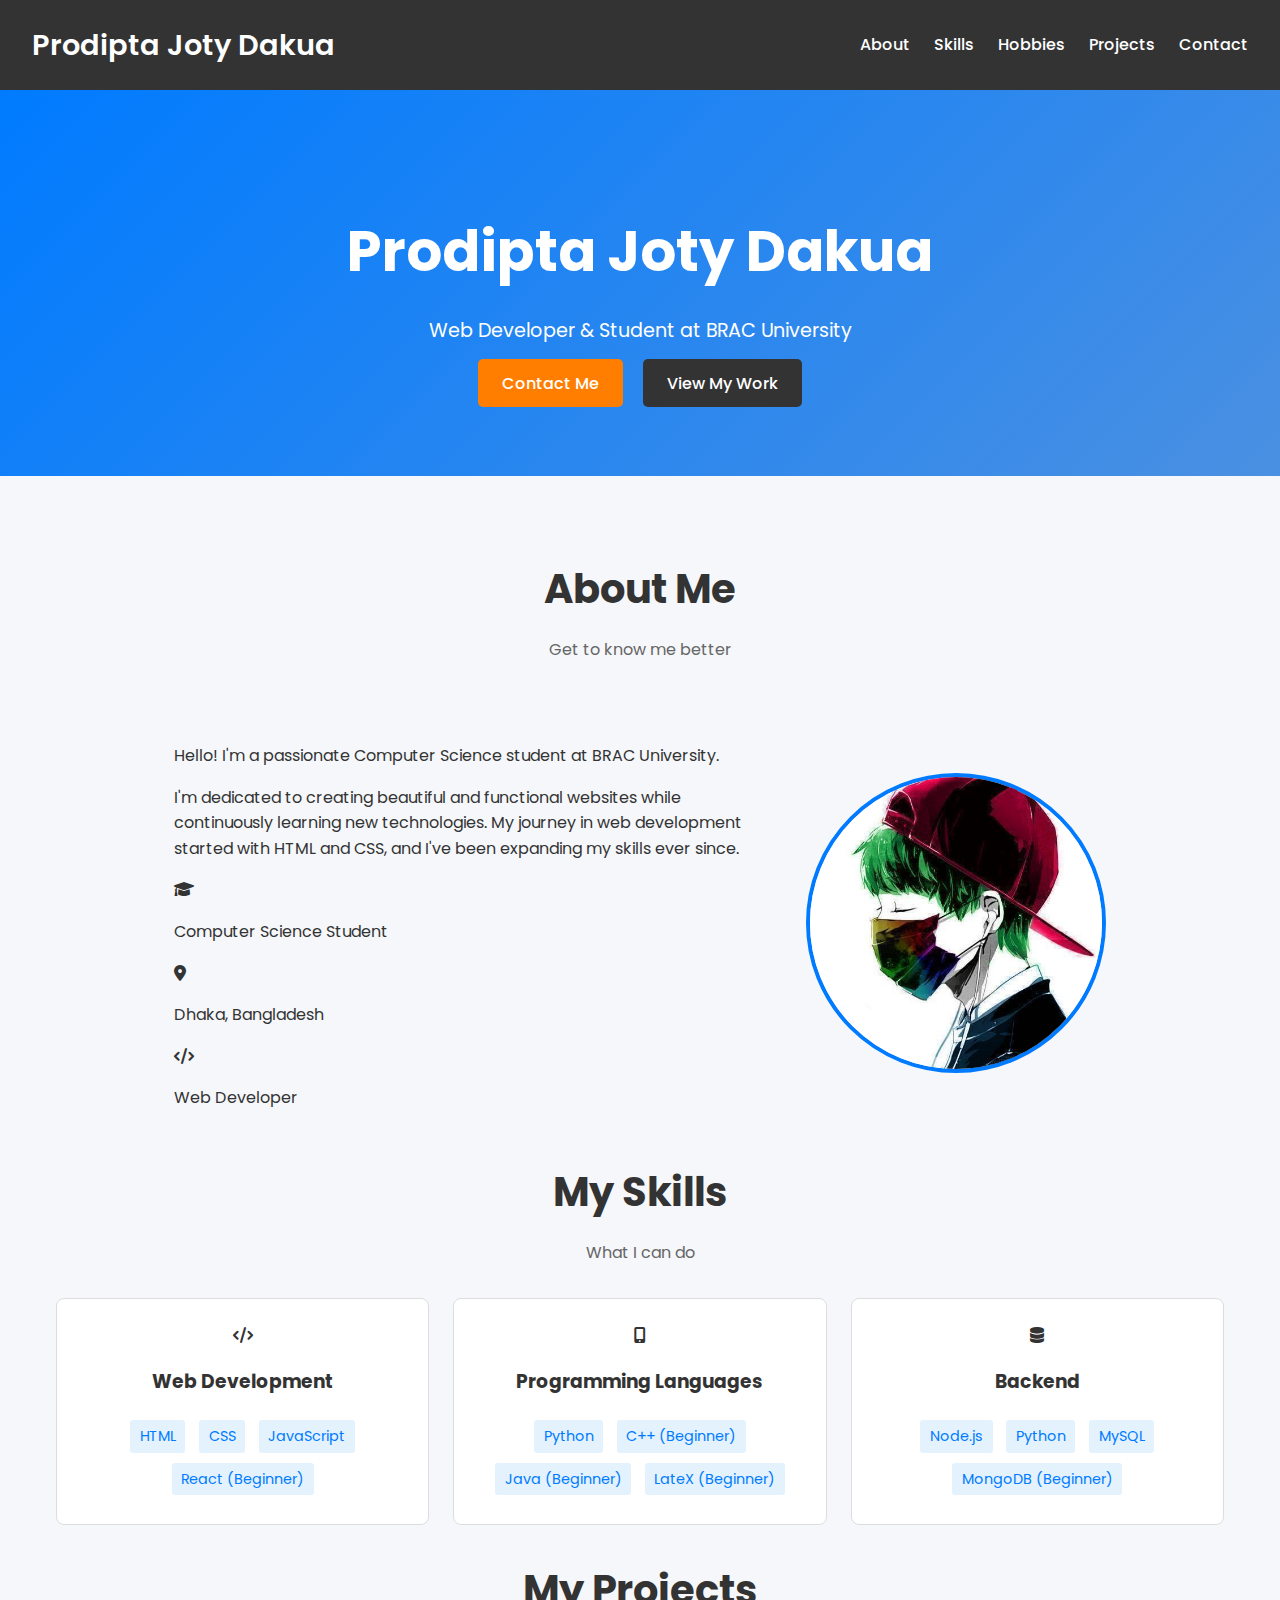
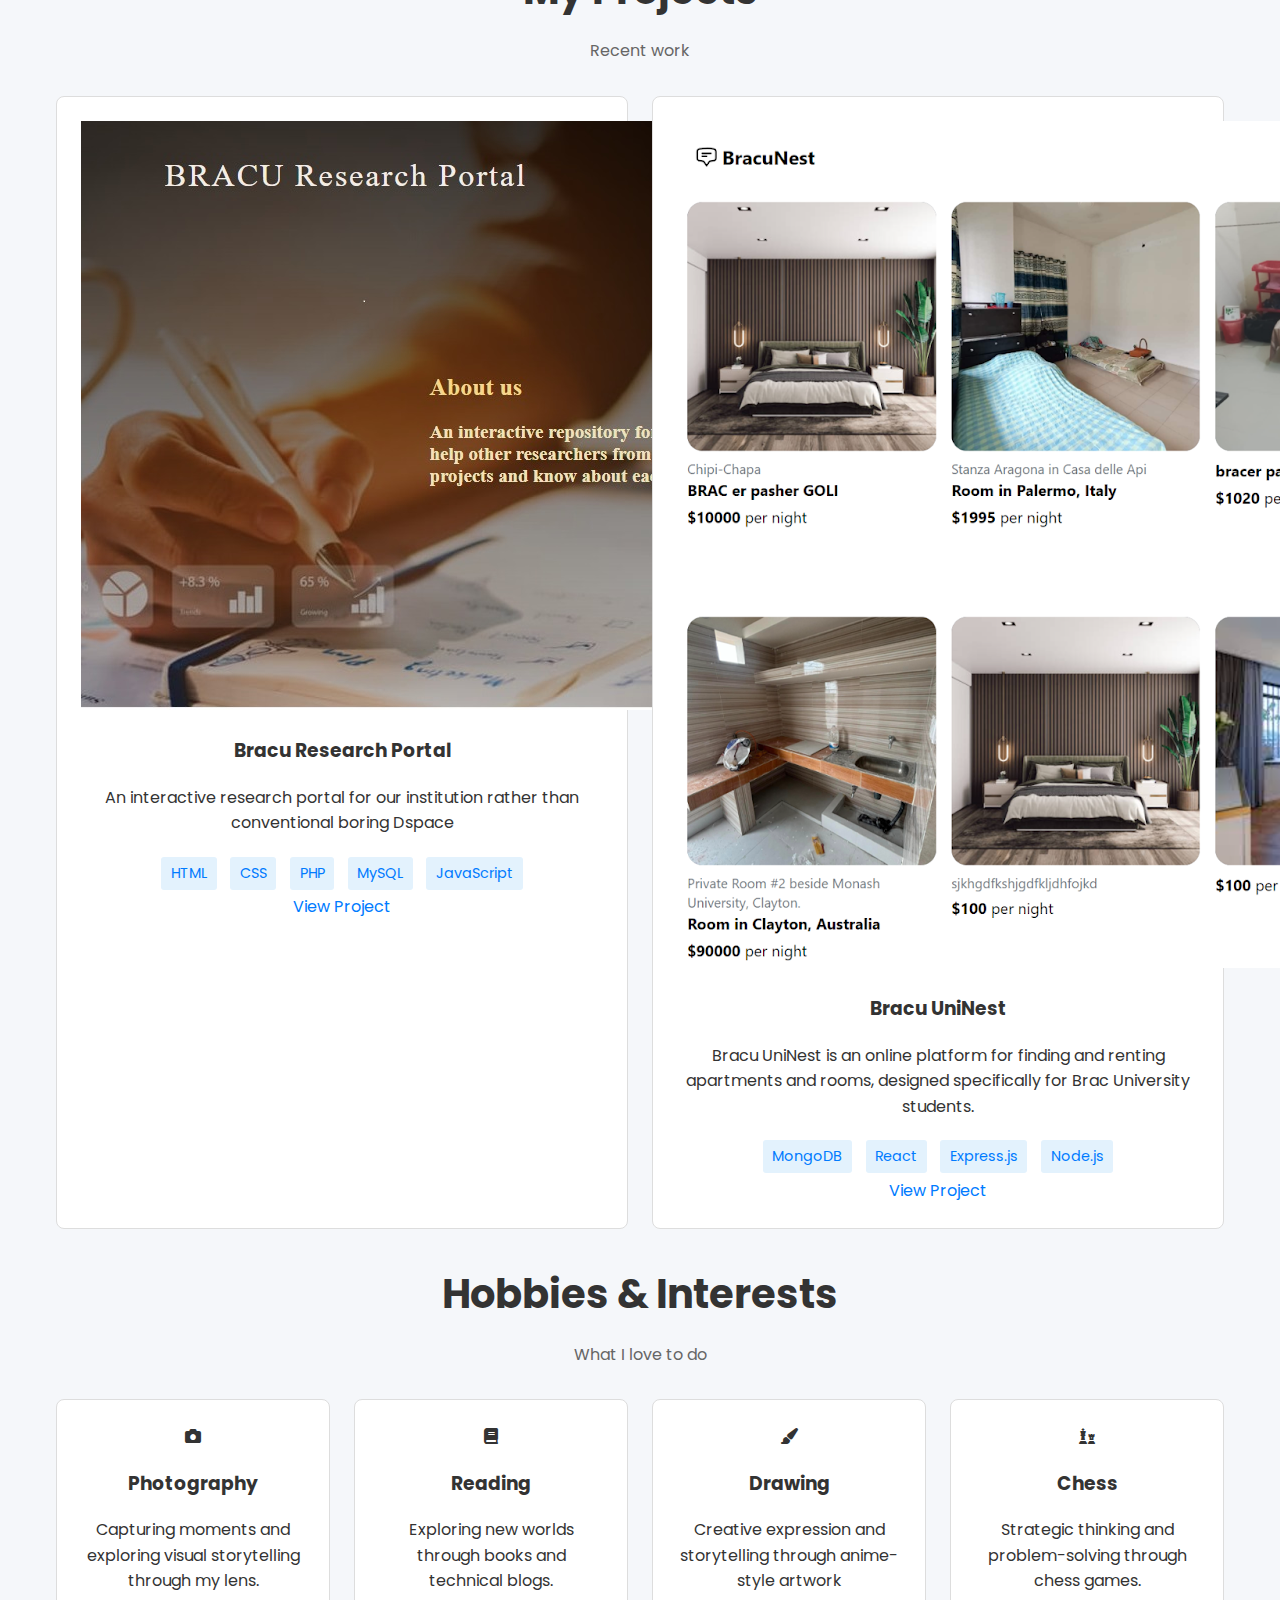
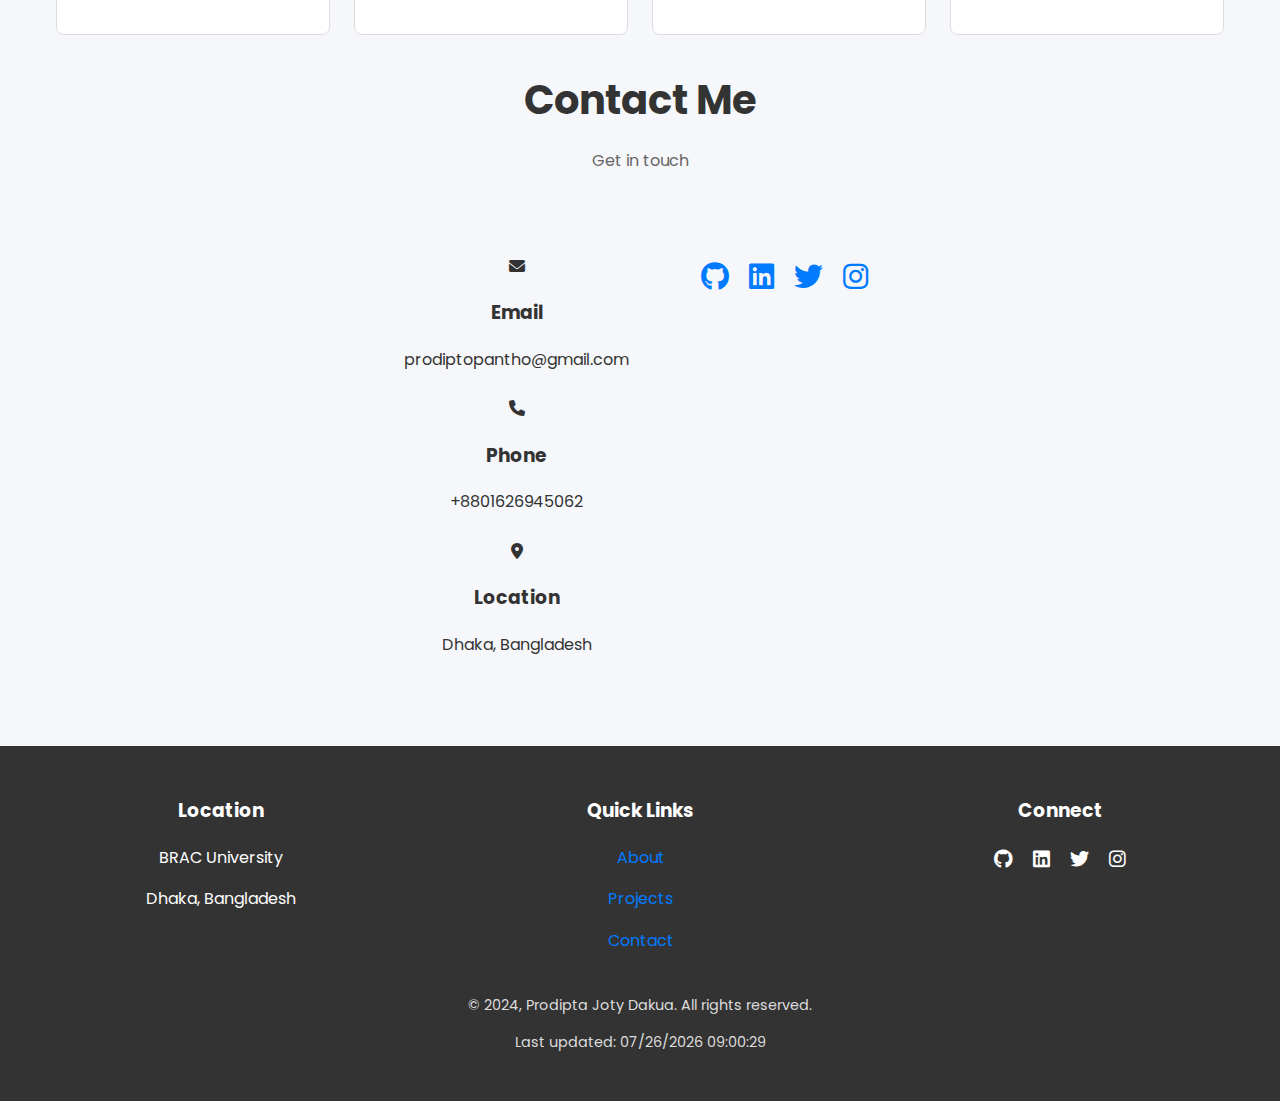
==== index.html @ 1007e926 "nice" ====
<!DOCTYPE html>
<html lang="en">
<head>
    <meta charset="UTF-8">
    <meta name="viewport" content="width=device-width, initial-scale=1.0">
    <title>Prodipta Joty Dakua - Personal Webpage</title>
    <link rel="stylesheet" href="styles.css">
    <link href="https://fonts.googleapis.com/css2?family=Poppins:wght@300;400;500;600;700&display=swap" rel="stylesheet">
    <!-- Add Font Awesome for icons -->
    <link rel="stylesheet" href="https://cdnjs.cloudflare.com/ajax/libs/font-awesome/6.0.0/css/all.min.css">
</head>
<body>
    <nav class="navbar">
        <div class="nav-container">
            <a href="#" class="nav-logo">Prodipta Joty Dakua</a>
            <ul class="nav-links">
                <li><a href="#about">About</a></li>
                <li><a href="#skills">Skills</a></li>
                <li><a href="#hobbies">Hobbies</a></li>
                <li><a href="#projects">Projects</a></li>
                <li><a href="#contact">Contact</a></li>
            </ul>
        </div>
    </nav>

    <header>
        <div class="header-content">
            <h1 class="header-title">Prodipta Joty Dakua</h1>
            <p class="header-subtitle">Web Developer & Student at BRAC University</p>
            <div class="header-buttons">
                <a href="#contact" class="btn btn-primary">Contact Me</a>
                <a href="#projects" class="btn btn-secondary">View My Work</a>
            </div>
        </div>
    </header>

    <div class="container">
        <section id="about" class="about-section">
            <div class="section-header">
                <h2>About Me</h2>
                <p class="section-subtitle">Get to know me better</p>
            </div>
            <div class="about-content">
                <div class="about-text">
                    <p class="highlight-text">Hello! I'm a passionate Computer Science student at BRAC University.</p>
                    <p>I'm dedicated to creating beautiful and functional websites while continuously learning new technologies. My journey in web development started with HTML and CSS, and I've been expanding my skills ever since.</p>
                    <div class="about-details">
                        <div class="detail-item">
                            <i class="fas fa-graduation-cap"></i>
                            <p>Computer Science Student</p>
                        </div>
                        <div class="detail-item">
                            <i class="fas fa-map-marker-alt"></i>
                            <p>Dhaka, Bangladesh</p>
                        </div>
                        <div class="detail-item">
                            <i class="fas fa-code"></i>
                            <p>Web Developer</p>
                        </div>
                    </div>
                </div>
                <div class="about-image">
                    <img src="images/71560.jpg" alt="Profile Picture" class="profile-pic">
                </div>
            </div>
        </section>

        <section id="skills" class="skills-section">
            <div class="section-header">
                <h2>My Skills</h2>
                <p class="section-subtitle">What I can do</p>
            </div>
            <div class="skills-grid">
                <div class="skill-card">
                    <i class="fas fa-code"></i>
                    <h3>Web Development</h3>
                    <div class="skill-tags">
                        <span>HTML</span>
                        <span>CSS</span>
                        <span>JavaScript</span>
                        <span>React (Beginner)</span>
                    </div>
                </div>
                <div class="skill-card">
                    <i class="fas fa-mobile-alt"></i>
                    <h3>Programming Languages</h3>
                    <div class="skill-tags">
                        <span>Python</span>
                        <span>C++ (Beginner)</span>
                        <span>Java (Beginner)</span>
                        <span>LateX (Beginner)</span>
                    </div>
                </div>
                <div class="skill-card">
                    <i class="fas fa-database"></i>
                    <h3>Backend</h3>
                    <div class="skill-tags">
                        <span>Node.js</span>
                        <span>Python</span>
                        <span>MySQL</span>
                        <span>MongoDB (Beginner)</span>
                    </div>
                </div>
            </div>
        </section>

        <section id="projects" class="projects-section">
            <div class="section-header">
                <h2>My Projects</h2>
                <p class="section-subtitle">Recent work</p>
            </div>
            <div class="projects-grid">
                <div class="project-card">
                    <img src="images/Screenshot(10).jpg" alt="Project 1">
                    <div class="project-info">
                        <h3>Bracu Research Portal</h3>
                        <p>An interactive research portal for our institution rather than conventional boring Dspace</p>
                        <div class="project-tags">
                            <span>HTML</span>
                            <span>CSS</span>
                            <span>PHP</span>
                            <span>MySQL</span>
                            <span>JavaScript</span>
                        </div>
                        <a href="https://github.com/ProdiptoPantho/Bracu-Research-Portal" class="btn btn-small">View Project</a>
                    </div>
                </div>
                <div class="project-card">
                    <img src="images/unnamed.png" alt="Project 2">
                    <div class="project-info">
                        <h3>Bracu UniNest</h3>
                        <p>Bracu UniNest is an online platform for finding and renting apartments and rooms, designed specifically for Brac University students.</p>
                        <div class="project-tags">
                            <span>MongoDB</span>
                            <span>React</span>
                            <span>Express.js</span>
                            <span>Node.js</span>
                        </div>
                        <a href="https://github.com/ProdiptoPantho/BracU_UniNesT" class="btn btn-small">View Project</a>
                    </div>
                </div>
            </div>
        </section>

        <section id="hobbies" class="hobbies-section">
            <div class="section-header">
                <h2>Hobbies & Interests</h2>
                <p class="section-subtitle">What I love to do</p>
            </div>
            <div class="hobbies-grid">
                <div class="hobby-card">
                    <i class="fas fa-camera"></i>
                    <h3>Photography</h3>
                    <p>Capturing moments and exploring visual storytelling through my lens.</p>
                </div>
                <div class="hobby-card">
                    <i class="fas fa-book"></i>
                    <h3>Reading</h3>
                    <p>Exploring new worlds through books and technical blogs.</p>
                </div>
                <div class="hobby-card">
                    <i class="fas fa-paint-brush"></i>
                    <h3>Drawing</h3>
                    <p>Creative expression and storytelling through anime-style artwork</p>
                </div>
                <div class="hobby-card">
                    <i class="fas fa-chess"></i>
                    <h3>Chess</h3>
                    <p>Strategic thinking and problem-solving through chess games.</p>
                </div>
            </div>
        </section>

        <section id="contact" class="contact-section">
            <div class="section-header">
                <h2>Contact Me</h2>
                <p class="section-subtitle">Get in touch</p>
            </div>
            <div class="contact-content">
                <div class="contact-info">
                    <div class="contact-item">
                        <i class="fas fa-envelope"></i>
                        <h3>Email</h3>
                        <p>prodiptopantho@gmail.com</p>
                    </div>
                    <div class="contact-item">
                        <i class="fas fa-phone"></i>
                        <h3>Phone</h3>
                        <p>+8801626945062</p>
                    </div>
                    <div class="contact-item">
                        <i class="fas fa-map-marker-alt"></i>
                        <h3>Location</h3>
                        <p>Dhaka, Bangladesh</p>
                    </div>
                </div>
                <div class="contact-social">
                    <a href="https://github.com/ProdiptoPantho" class="social-icon"><i class="fab fa-github"></i></a>
                    <a href="https://www.linkedin.com/in/prodipto-pantho-49146221b/" class="social-icon"><i class="fab fa-linkedin"></i></a>
                    <a href="https://x.com/prodipto_pantho" class="social-icon"><i class="fab fa-twitter"></i></a>
                    <a href="https://www.instagram.com/prodiptopantho/" class="social-icon"><i class="fab fa-instagram"></i></a>
                </div>
            </div>
        </section>
    </div>

    <footer class="footer">
        <div class="footer-content">
            <div class="footer-section">
                <h3>Location</h3>
                <p>BRAC University</p>
                <p>Dhaka, Bangladesh</p>
            </div>
            <div class="footer-section">
                <h3>Quick Links</h3>
                <p><a href="#about">About</a></p>
                <p></p><a href="#projects">Projects</a></p>
                <p></p><a href="#contact">Contact</a></p>
            </div>
            <div class="footer-section">
                <h3>Connect</h3>
                <div class="footer-social">
                    <a href="https://github.com/ProdiptoPantho" class="social-icon"><i class="fab fa-github"></i></a>
                    <a href="https://www.linkedin.com/in/prodipto-pantho-49146221b/" class="social-icon"><i class="fab fa-linkedin"></i></a>
                    <a href="https://x.com/prodipto_pantho" class="social-icon"><i class="fab fa-twitter"></i></a>
                    <a href="https://www.instagram.com/prodiptopantho/" class="social-icon"><i class="fab fa-instagram"></i></a>
                </div>
            </div>
        </div>
        <div class="footer-bottom">
            <p>&copy; 2024, Prodipta Joty Dakua. All rights reserved.</p>
            <p>Last updated: <span id="last-modified"></span></p>
        </div>
    </footer>

    <script src="script.js"></script>
</body>
</html>
---- styles.css ----
/* General Styles */
*,
*::before,
*::after {
    box-sizing: border-box;
}

body {
    font-family: 'Poppins', sans-serif;
    background-color: #f5f7fa;
    color: #333;
    line-height: 1.6;
    margin: 0;
    padding: 0;
}

a {
    color: #007bff;
    text-decoration: none;
    transition: color 0.3s;
}

a:hover {
    color: #ff7e00;
}

/* Navbar */
.navbar {
    background-color: #333;
    padding: 1rem 2rem;
    display: flex;
    justify-content: space-between;
    align-items: center;
    position: sticky;
    top: 0;
    z-index: 1000;
    width: 100%;
}

.nav-container {
    display: flex;
    justify-content: space-between;
    align-items: center;
    width: 100%;
}

.nav-logo {
    font-size: 1.8rem;
    font-weight: 600;
    color: #fff;
}

.nav-links {
    list-style: none;
    display: flex;
    gap: 1.5rem;
}

.nav-links li a {
    color: #fff;
    font-weight: 500;
    transition: color 0.3s ease;
}

.nav-links li a:hover {
    color: #ff7e00;
}

/* Header */
header {
    background: linear-gradient(135deg, #007bff, #4a90e2);
    color: #fff;
    text-align: center;
    padding: 5rem 2rem;
    display: flex;
    flex-direction: column;
    align-items: center;
    justify-content: center;
}

.header-title {
    font-size: 3.5rem;
    margin-bottom: 0.5rem;
}

.header-subtitle {
    font-size: 1.2rem;
    margin-bottom: 1.5rem;
}

.header-buttons .btn {
    margin: 0.5rem;
    padding: 0.8rem 1.5rem;
    font-weight: 500;
    border-radius: 5px;
    transition: background-color 0.3s;
}

.btn-primary {
    background-color: #ff7e00;
    color: #fff;
}

.btn-secondary {
    background-color: #333;
    color: #fff;
}

.btn:hover {
    opacity: 0.9;
}

/* Section Container */
.container {
    padding: 3rem 1rem;
    max-width: 1200px;
    margin: 0 auto;
}

/* Section Headers */
.section-header h2 {
    font-size: 2.5rem;
    color: #333;
    text-align: center;
    margin-bottom: 0.5rem;
}

.section-subtitle {
    color: #666;
    text-align: center;
    margin-bottom: 2rem;
    font-size: 1rem;
}

/* About Section */
.about-section {
    display: flex;
    flex-direction: column;
    align-items: center;
    gap: 2rem;
}

.about-content {
    display: flex;
    flex-wrap: wrap;
    align-items: center;
    gap: 2rem;
    justify-content: center;
}

.about-text {
    max-width: 600px;
}

.about-image img {
    border-radius: 50%;
    width: 100%;
    max-width: 300px;
    border: 4px solid #007bff;
}

/* Skills, Projects, and Hobbies Sections */
.skills-grid, .projects-grid, .hobbies-grid {
    display: grid;
    gap: 1.5rem;
    grid-template-columns: repeat(auto-fit, minmax(200px, 1fr));
}

.skill-card, .project-card, .hobby-card {
    background-color: #fff;
    padding: 1.5rem;
    border: 1px solid #ddd;
    border-radius: 8px;
    text-align: center;
    transition: box-shadow 0.3s ease;
}

.skill-card:hover, .project-card:hover, .hobby-card:hover {
    box-shadow: 0 4px 12px rgba(0, 0, 0, 0.1);
}

.skill-tags span, .project-tags span {
    display: inline-block;
    background-color: #e3f2fd;
    color: #007bff;
    padding: 0.3rem 0.6rem;
    border-radius: 3px;
    margin: 0.3rem;
    font-size: 0.9rem;
}

/* Contact Section */
.contact-section {
    display: flex;
    flex-direction: column;
    align-items: center;
    gap: 2rem;
    text-align: center;
}

.contact-content {
    display: flex;
    flex-wrap: wrap;
    gap: 2rem;
    justify-content: center;
}

.contact-info, .contact-social {
    flex: 1 1 200px;
    padding: 1rem;
}

.contact-item {
    margin-bottom: 1.5rem;
}

.social-icon {
    font-size: 1.8rem;
    color: #007bff;
    margin: 0.5rem;
}

/* Footer */
.footer {
    background-color: #333;
    color: #fff;
    padding: 2rem 1rem;
}

.footer-content {
    display: flex;
    flex-wrap: wrap;
    justify-content: space-around;
    text-align: center;
    gap: 2rem;
}

.footer-social a {
    color: #fff;
    font-size: 1.2rem;
    margin: 0.5rem;
}

.footer-bottom {
    text-align: center;
    font-size: 0.9rem;
    color: #ddd;
    margin-top: 1.5rem;
}

/* Responsive Adjustments */
@media (max-width: 768px) {
    .header-title {
        font-size: 2.5rem;
    }

    .header-subtitle {
        font-size: 1rem;
    }

    .about-section, .skills-grid, .projects-grid, .hobbies-grid {
        gap: 1rem;
    }

    .contact-content {
        flex-direction: column;
        text-align: center;
    }
}
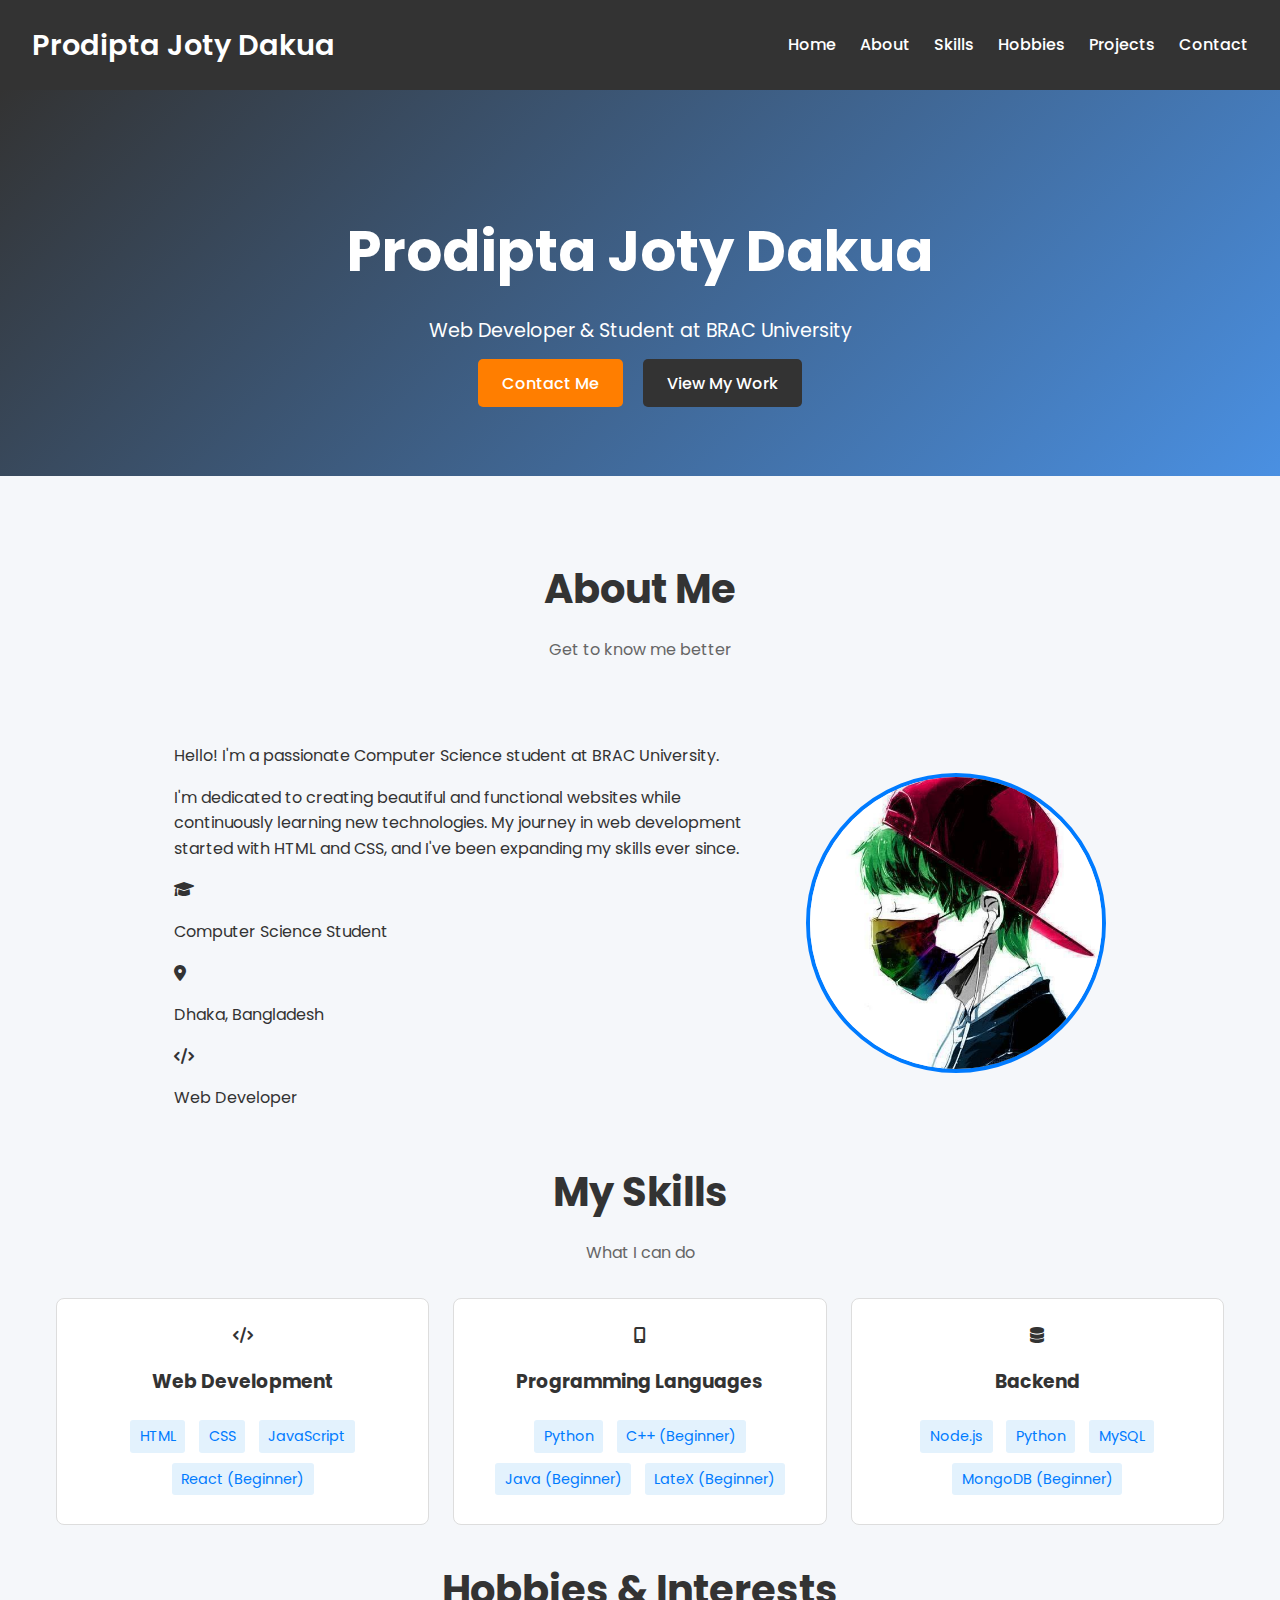
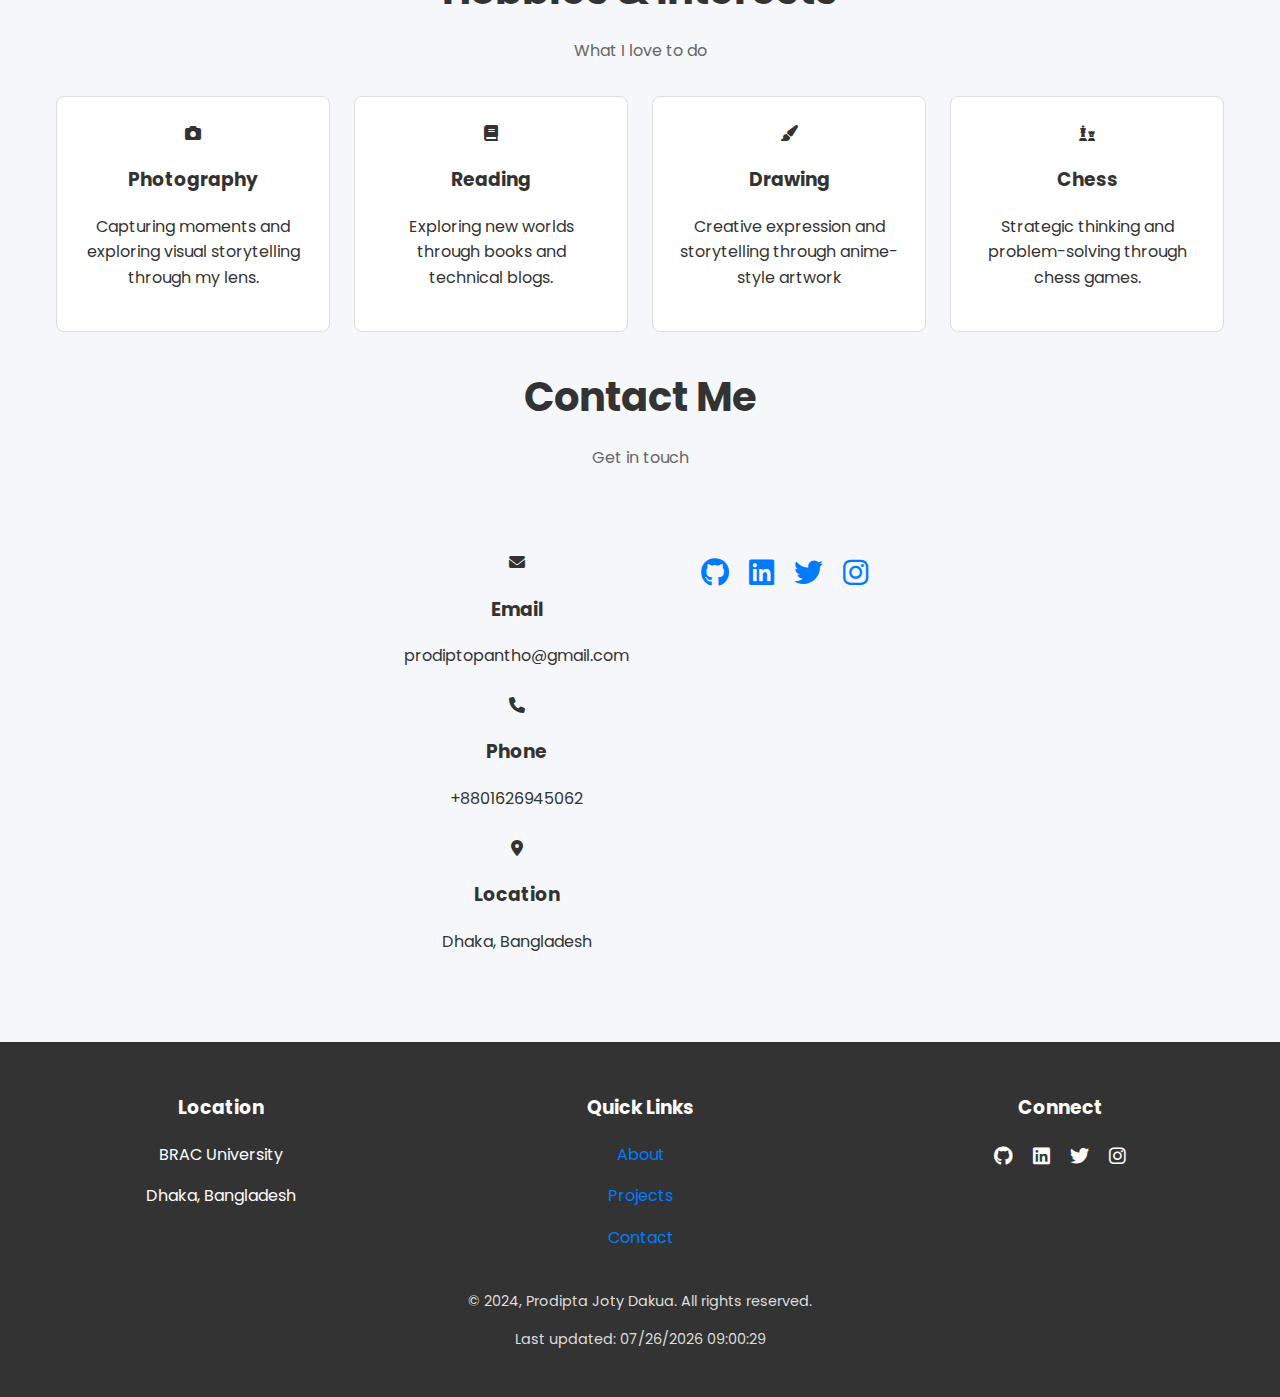
==== commit 1d8aab7e: "Added project page" ====
--- a/index.html
+++ b/index.html
@@ -5,6 +5,7 @@
     <meta name="viewport" content="width=device-width, initial-scale=1.0">
     <title>Prodipta Joty Dakua - Personal Webpage</title>
     <link rel="stylesheet" href="styles.css">
+    <script src="script.js"></script>
     <link href="https://fonts.googleapis.com/css2?family=Poppins:wght@300;400;500;600;700&display=swap" rel="stylesheet">
     <!-- Add Font Awesome for icons -->
     <link rel="stylesheet" href="https://cdnjs.cloudflare.com/ajax/libs/font-awesome/6.0.0/css/all.min.css">
@@ -14,10 +15,11 @@
         <div class="nav-container">
             <a href="#" class="nav-logo">Prodipta Joty Dakua</a>
             <ul class="nav-links">
+                <li><a href="index.html" class="btn btn-secondary" id="viewHomeBtn">Home</a></li>
                 <li><a href="#about">About</a></li>
                 <li><a href="#skills">Skills</a></li>
                 <li><a href="#hobbies">Hobbies</a></li>
-                <li><a href="#projects">Projects</a></li>
+                <li><a href="project.html" class="btn btn-secondary" id="viewProjectBtn">Projects</a></li>
                 <li><a href="#contact">Contact</a></li>
             </ul>
         </div>
@@ -29,7 +31,7 @@
             <p class="header-subtitle">Web Developer & Student at BRAC University</p>
             <div class="header-buttons">
                 <a href="#contact" class="btn btn-primary">Contact Me</a>
-                <a href="#projects" class="btn btn-secondary">View My Work</a>
+                <a href="project.html" class="btn btn-secondary" id="viewProjectBtn">View My Work</a>
             </div>
         </div>
     </header>
@@ -104,44 +106,6 @@
             </div>
         </section>
 
-        <section id="projects" class="projects-section">
-            <div class="section-header">
-                <h2>My Projects</h2>
-                <p class="section-subtitle">Recent work</p>
-            </div>
-            <div class="projects-grid">
-                <div class="project-card">
-                    <img src="images/Screenshot(10).jpg" alt="Project 1">
-                    <div class="project-info">
-                        <h3>Bracu Research Portal</h3>
-                        <p>An interactive research portal for our institution rather than conventional boring Dspace</p>
-                        <div class="project-tags">
-                            <span>HTML</span>
-                            <span>CSS</span>
-                            <span>PHP</span>
-                            <span>MySQL</span>
-                            <span>JavaScript</span>
-                        </div>
-                        <a href="https://github.com/ProdiptoPantho/Bracu-Research-Portal" class="btn btn-small">View Project</a>
-                    </div>
-                </div>
-                <div class="project-card">
-                    <img src="images/unnamed.png" alt="Project 2">
-                    <div class="project-info">
-                        <h3>Bracu UniNest</h3>
-                        <p>Bracu UniNest is an online platform for finding and renting apartments and rooms, designed specifically for Brac University students.</p>
-                        <div class="project-tags">
-                            <span>MongoDB</span>
-                            <span>React</span>
-                            <span>Express.js</span>
-                            <span>Node.js</span>
-                        </div>
-                        <a href="https://github.com/ProdiptoPantho/BracU_UniNesT" class="btn btn-small">View Project</a>
-                    </div>
-                </div>
-            </div>
-        </section>
-
         <section id="hobbies" class="hobbies-section">
             <div class="section-header">
                 <h2>Hobbies & Interests</h2>
@@ -214,8 +178,8 @@
             <div class="footer-section">
                 <h3>Quick Links</h3>
                 <p><a href="#about">About</a></p>
-                <p></p><a href="#projects">Projects</a></p>
-                <p></p><a href="#contact">Contact</a></p>
+                <p><a href="#projects">Projects</a></p>
+                <p><a href="#contact">Contact</a></p>
             </div>
             <div class="footer-section">
                 <h3>Connect</h3>
--- a/styles.css
+++ b/styles.css
@@ -12,6 +12,12 @@
     line-height: 1.6;
     margin: 0;
     padding: 0;
+    transition: opacity 0.5s ease-out, visibility 0s 0.5s;
+}
+
+body.fade-out {
+    opacity: 0; /* Fades to transparent */
+    visibility: hidden;
 }
 
 a {
@@ -68,7 +74,7 @@
 
 /* Header */
 header {
-    background: linear-gradient(135deg, #007bff, #4a90e2);
+    background: linear-gradient(135deg, #333, #4a90e2);
     color: #fff;
     text-align: center;
     padding: 5rem 2rem;
@@ -152,11 +158,20 @@
     max-width: 600px;
 }
 
+.about-image {
+    max-width: 300px; /* Make sure the image container doesn't exceed a max width */
+    width: 100%;
+    height: auto;
+}
+
 .about-image img {
+    width: 100%;
+    height: auto;
+    max-width: 100%;
+    object-fit: contain; /* Ensures the image fits within its container */
     border-radius: 50%;
-    width: 100%;
-    max-width: 300px;
     border: 4px solid #007bff;
+    max-height: 300px; /* Prevents the image from stretching beyond 300px height */
 }
 
 /* Skills, Projects, and Hobbies Sections */
@@ -248,8 +263,20 @@
     margin-top: 1.5rem;
 }
 
-/* Responsive Adjustments */
+/* Responsive Adjustments for Mobile View */
 @media (max-width: 768px) {
+    /* Navbar */
+    .nav-links {
+        flex-direction: column;
+        gap: 1rem;
+        text-align: center;
+    }
+
+    .navbar {
+        padding: 1rem;
+    }
+
+    /* Header */
     .header-title {
         font-size: 2.5rem;
     }
@@ -258,12 +285,78 @@
         font-size: 1rem;
     }
 
-    .about-section, .skills-grid, .projects-grid, .hobbies-grid {
+    /* About Section */
+    .about-section {
         gap: 1rem;
-    }
-
+        text-align: center;
+    }
+
+    .about-content {
+        flex-direction: column;
+        gap: 1.5rem;
+    }
+
+    /* Skills, Projects, and Hobbies Sections */
+    .skills-grid, .projects-grid, .hobbies-grid {
+        grid-template-columns: 1fr 1fr;
+    }
+
+    .skill-card, .project-card, .hobby-card {
+        padding: 1rem;
+    }
+
+    /* Contact Section */
     .contact-content {
         flex-direction: column;
+    }
+
+    .contact-info, .contact-social {
+        flex: 1 1 100%;
+        padding: 1rem;
+    }
+}
+
+/* Adjustments for smaller screens (mobile devices) */
+@media (max-width: 480px) {
+    /* Navbar */
+    .nav-logo {
+        font-size: 1.5rem;
+    }
+
+    .nav-links li a {
+        font-size: 1rem;
+    }
+
+    /* Header */
+    .header-title {
+        font-size: 2rem;
+    }
+
+    .header-subtitle {
+        font-size: 0.9rem;
+    }
+
+    /* About Section */
+    .about-text {
+        font-size: 1rem;
+    }
+
+    /* Skills, Projects, and Hobbies Sections */
+    .skills-grid, .projects-grid, .hobbies-grid {
+        grid-template-columns: 1fr;
+    }
+
+    .skill-card, .project-card, .hobby-card {
+        padding: 1rem;
+    }
+
+    /* Contact Section */
+    .social-icon {
+        font-size: 1.5rem;
+    }
+
+    /* Footer */
+    .footer-content {
         text-align: center;
     }
 }
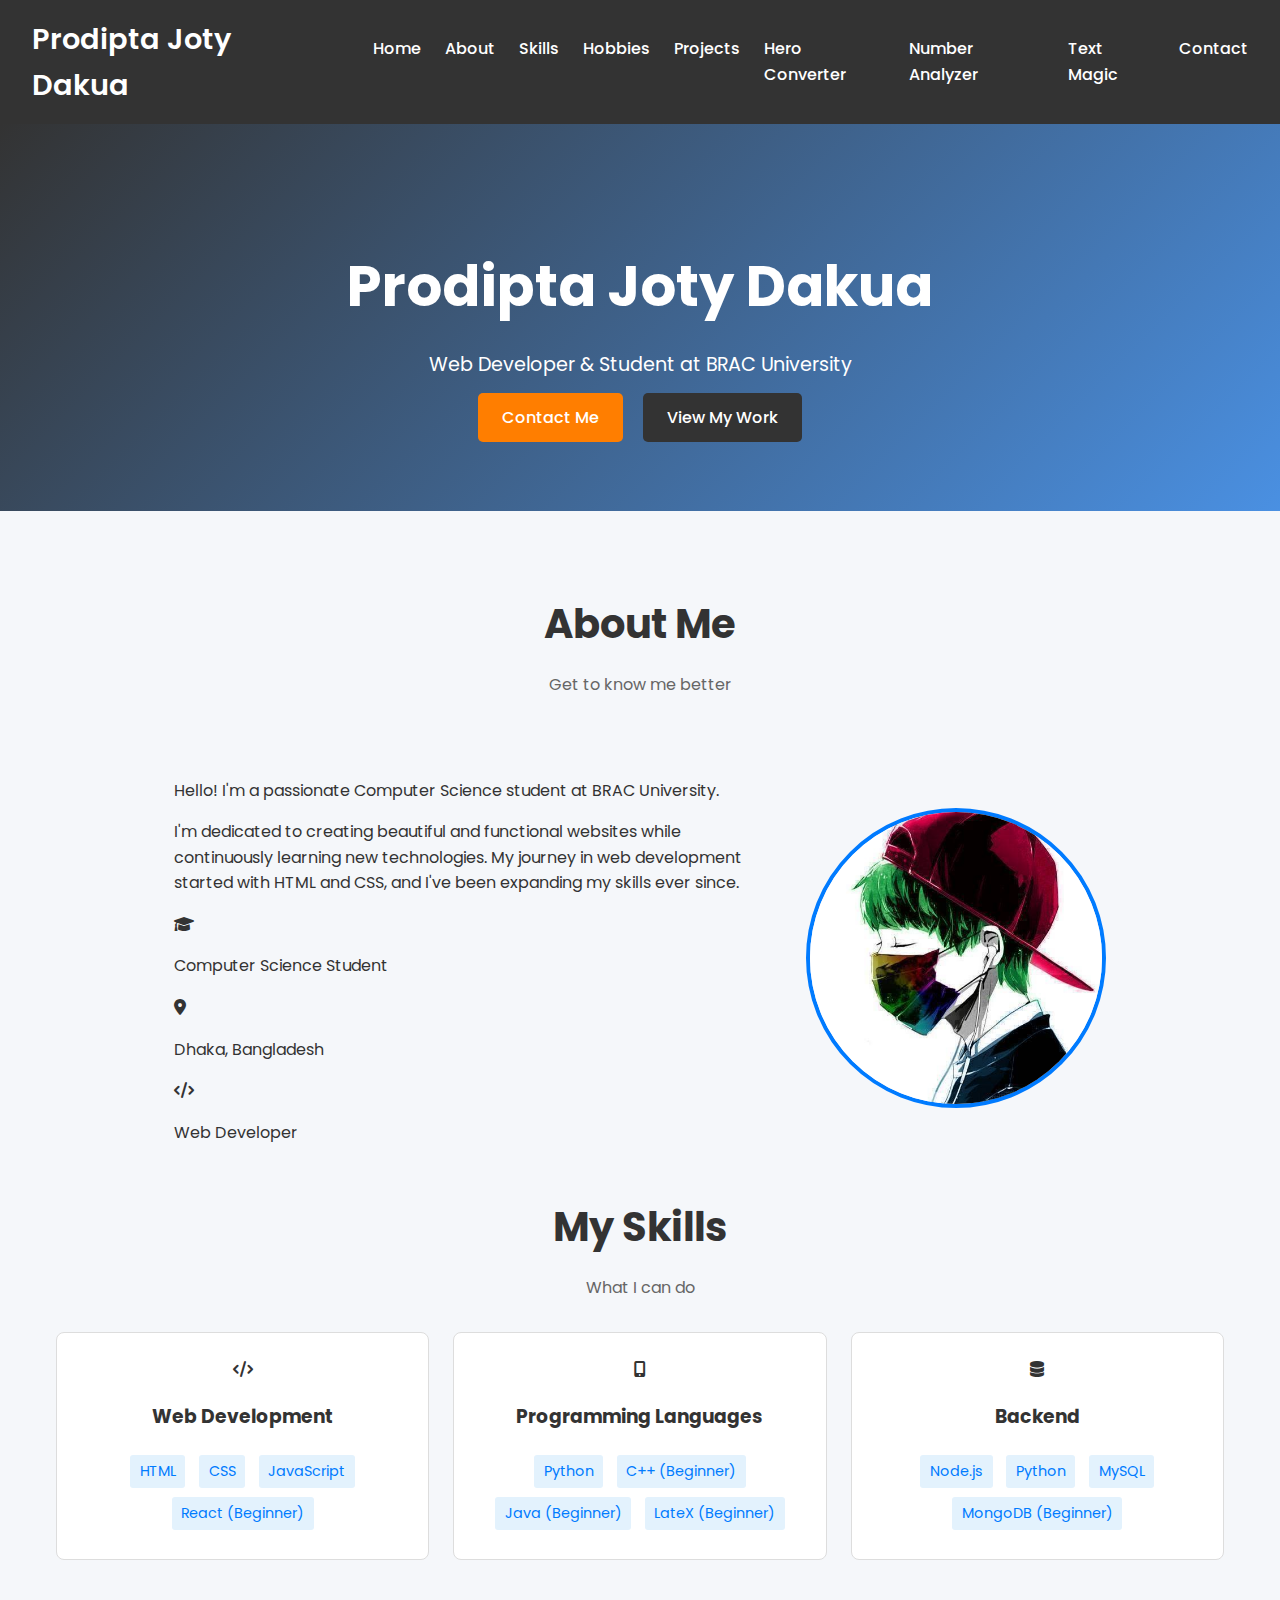
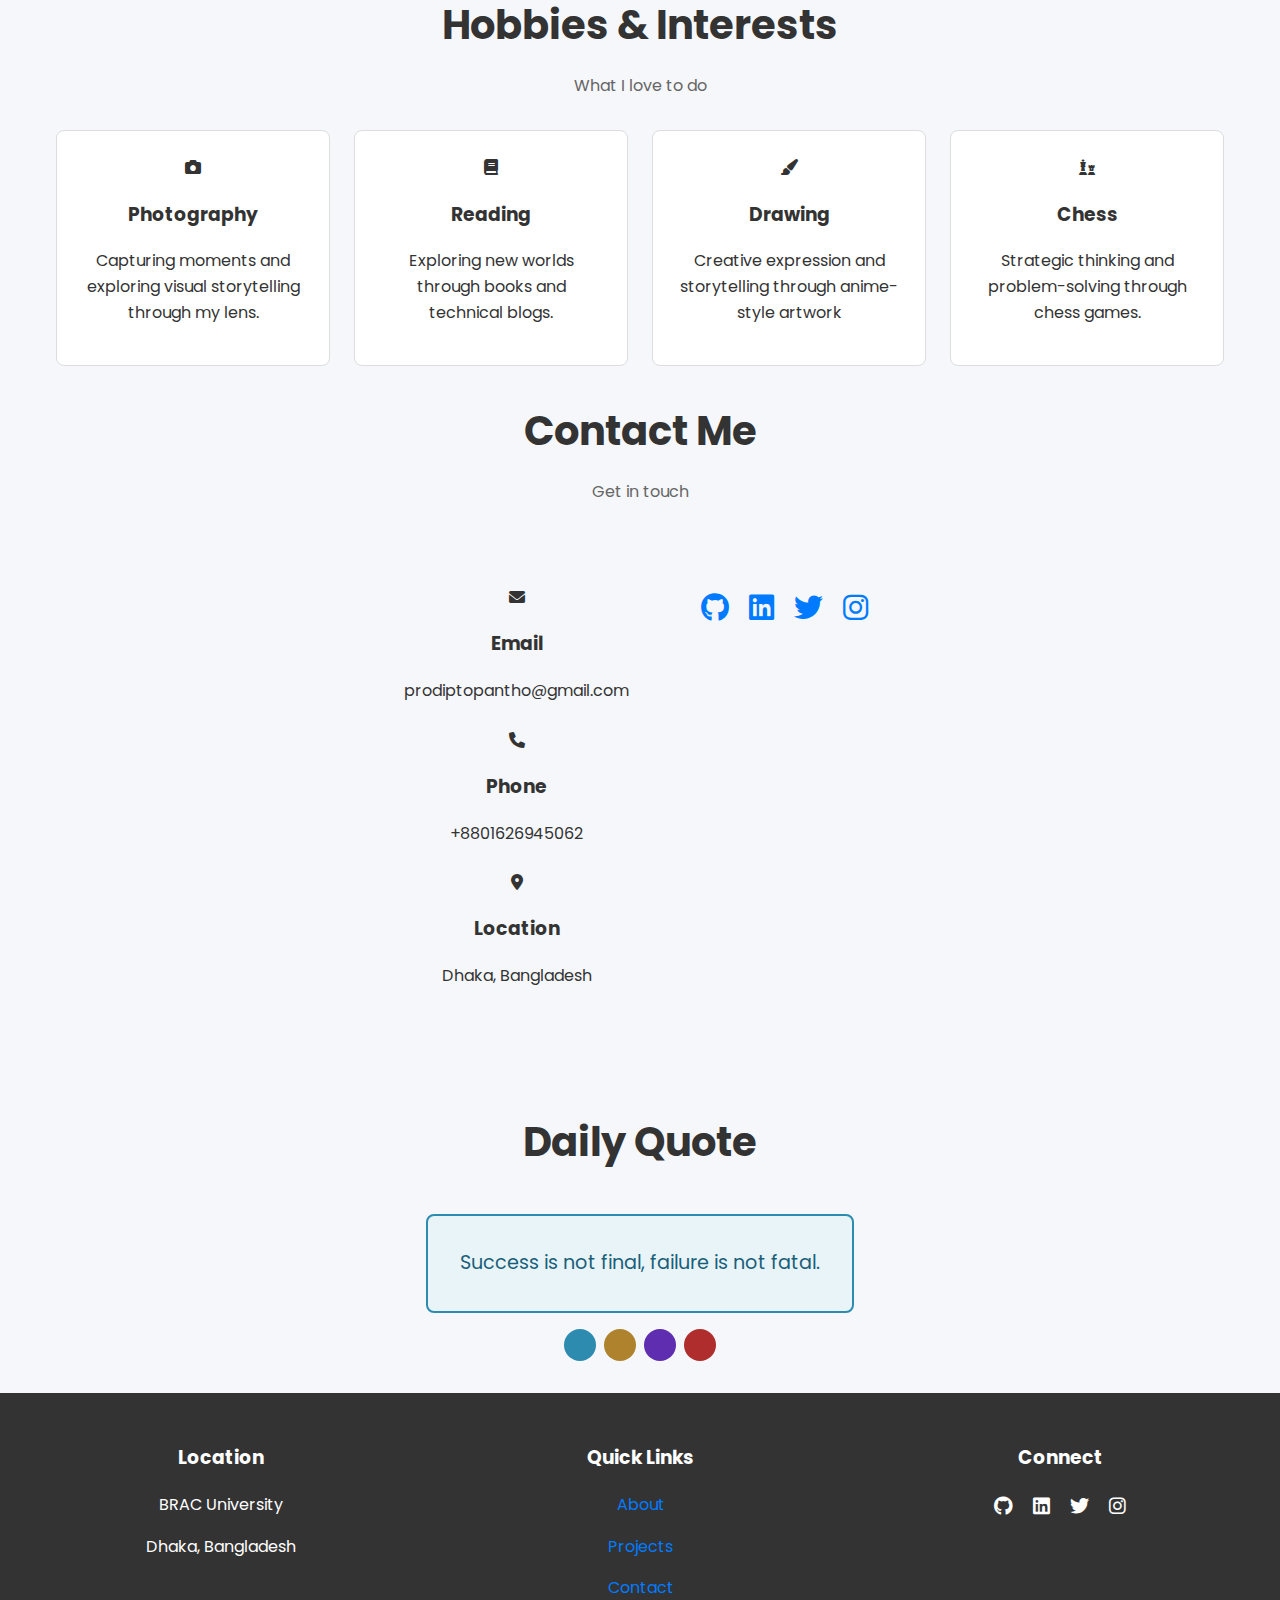
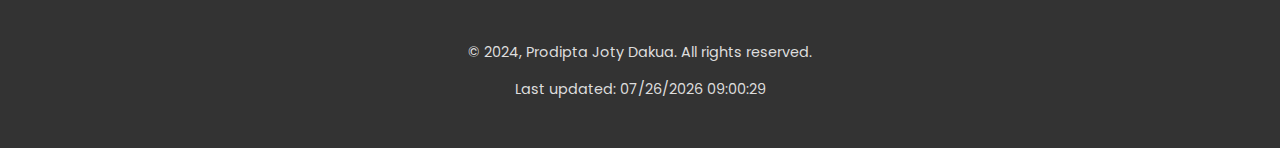
==== commit 032b9b22: "New Features like hero converter, number analyzer, text magic" ====
--- a/index.html
+++ b/index.html
@@ -20,6 +20,9 @@
                 <li><a href="#skills">Skills</a></li>
                 <li><a href="#hobbies">Hobbies</a></li>
                 <li><a href="project.html" class="btn btn-secondary" id="viewProjectBtn">Projects</a></li>
+                <li><a href="heroconverter.html" class="btn btn-secondary" id="viewProjectBtn">Hero Converter</a></li>
+                <li><a href="number_analyez.html" class="btn btn-secondary" id="viewProjectBtn">Number Analyzer</a></li>
+                <li><a href="textmagic.html" class="btn btn-secondary" id="viewProjectBtn">Text Magic</a></li>
                 <li><a href="#contact">Contact</a></li>
             </ul>
         </div>
@@ -168,6 +171,24 @@
         </section>
     </div>
 
+<!-- Quote Generator -->
+<div class="section">
+    <div class="section-header">
+        <h2>Daily Quote</h2>
+    </div>
+    <div class="quote-container">
+        <div id="quote-box" class="quote-box">
+            <!-- Quote will be inserted here by JavaScript -->
+        </div>
+        <div class="color-buttons">
+            <button class="color-btn" data-colors="#1a5f7a,#e8f4f8,#2d8baf"></button>
+            <button class="color-btn" data-colors="#7a551a,#f8f1e8,#af832d"></button>
+            <button class="color-btn" data-colors="#3d1a7a,#efe8f8,#5f2daf"></button>
+            <button class="color-btn" data-colors="#7a1a1a,#f8e8e8,#af2d2d"></button>
+        </div>
+    </div>
+</div>
+
     <footer class="footer">
         <div class="footer-content">
             <div class="footer-section">
--- a/styles.css
+++ b/styles.css
@@ -159,7 +159,7 @@
 }
 
 .about-image {
-    max-width: 300px; /* Make sure the image container doesn't exceed a max width */
+    max-width: 300px; 
     width: 100%;
     height: auto;
 }
@@ -168,10 +168,10 @@
     width: 100%;
     height: auto;
     max-width: 100%;
-    object-fit: contain; /* Ensures the image fits within its container */
+    object-fit: contain; 
     border-radius: 50%;
     border: 4px solid #007bff;
-    max-height: 300px; /* Prevents the image from stretching beyond 300px height */
+    max-height: 300px; 
 }
 
 /* Skills, Projects, and Hobbies Sections */
@@ -263,7 +263,7 @@
     margin-top: 1.5rem;
 }
 
-/* Responsive Adjustments for Mobile View */
+
 @media (max-width: 768px) {
     /* Navbar */
     .nav-links {
@@ -316,7 +316,7 @@
     }
 }
 
-/* Adjustments for smaller screens (mobile devices) */
+
 @media (max-width: 480px) {
     /* Navbar */
     .nav-logo {
@@ -360,3 +360,137 @@
         text-align: center;
     }
 }
+
+/* Quote Box Styles */
+.quote-container {
+    display: flex;
+    flex-direction: column;
+    align-items: center;
+    gap: 1rem;
+    padding: 2rem;
+}
+
+.quote-box {
+    max-width: 600px;
+    padding: 2rem;
+    border: 2px solid #2d8baf;
+    border-radius: 8px;
+    background-color: #e8f4f8;
+    color: #1a5f7a;
+    text-align: center;
+    font-size: 1.2rem;
+    margin: 0 auto;
+}
+
+.color-buttons {
+    display: flex;
+    gap: 0.5rem;
+}
+
+.color-btn {
+    width: 2rem;
+    height: 2rem;
+    border-radius: 50%;
+    border: none;
+    cursor: pointer;
+    transition: transform 0.2s;
+}
+
+.color-btn:hover {
+    transform: scale(1.1);
+}
+
+.color-btn:nth-child(1) { background-color: #2d8baf; }
+.color-btn:nth-child(2) { background-color: #af832d; }
+.color-btn:nth-child(3) { background-color: #5f2daf; }
+.color-btn:nth-child(4) { background-color: #af2d2d; }
+
+/* Weight Converter Styles */
+.converter-container {
+    display: flex;
+    align-items: center;
+    gap: 1rem;
+    padding: 2rem;
+    justify-content: center;
+}
+
+.converter-container input,
+.converter-container select {
+    padding: 0.5rem;
+    border: 1px solid #ddd;
+    border-radius: 4px;
+}
+
+/* Number Analyzer Styles */
+.analyzer-container {
+    padding: 2rem;
+    max-width: 800px;
+    margin: 0 auto;
+}
+
+.input-group {
+    display: flex;
+    flex-direction: column;
+    gap: 1rem;
+    margin-bottom: 2rem;
+}
+
+.input-group input {
+    padding: 0.5rem;
+    border: 1px solid #ddd;
+    border-radius: 4px;
+    width: 100%;
+}
+
+.results {
+    background-color: #f8f9fa;
+    padding: 1rem;
+    border-radius: 4px;
+}
+
+/* Text Magic Styles */
+.magic-container {
+    padding: 2rem;
+    max-width: 800px;
+    margin: 0 auto;
+}
+
+#magic-text {
+    width: 100%;
+    padding: 1rem;
+    border: 1px solid #ddd;
+    border-radius: 4px;
+    margin-bottom: 1rem;
+    font-family: monospace;
+}
+
+.button-group {
+    display: flex;
+    flex-wrap: wrap;
+    gap: 0.5rem;
+}
+
+.button-group button {
+    padding: 0.5rem 1rem;
+    border: none;
+    border-radius: 4px;
+    background-color: #f0f0f0;
+    cursor: pointer;
+    transition: background-color 0.2s;
+}
+
+.button-group button:hover {
+    background-color: #e0e0e0;
+}
+
+/* Responsive Adjustments */
+@media (max-width: 768px) {
+    .converter-container {
+        flex-direction: column;
+        align-items: stretch;
+    }
+    
+    .button-group {
+        justify-content: center;
+    }
+}
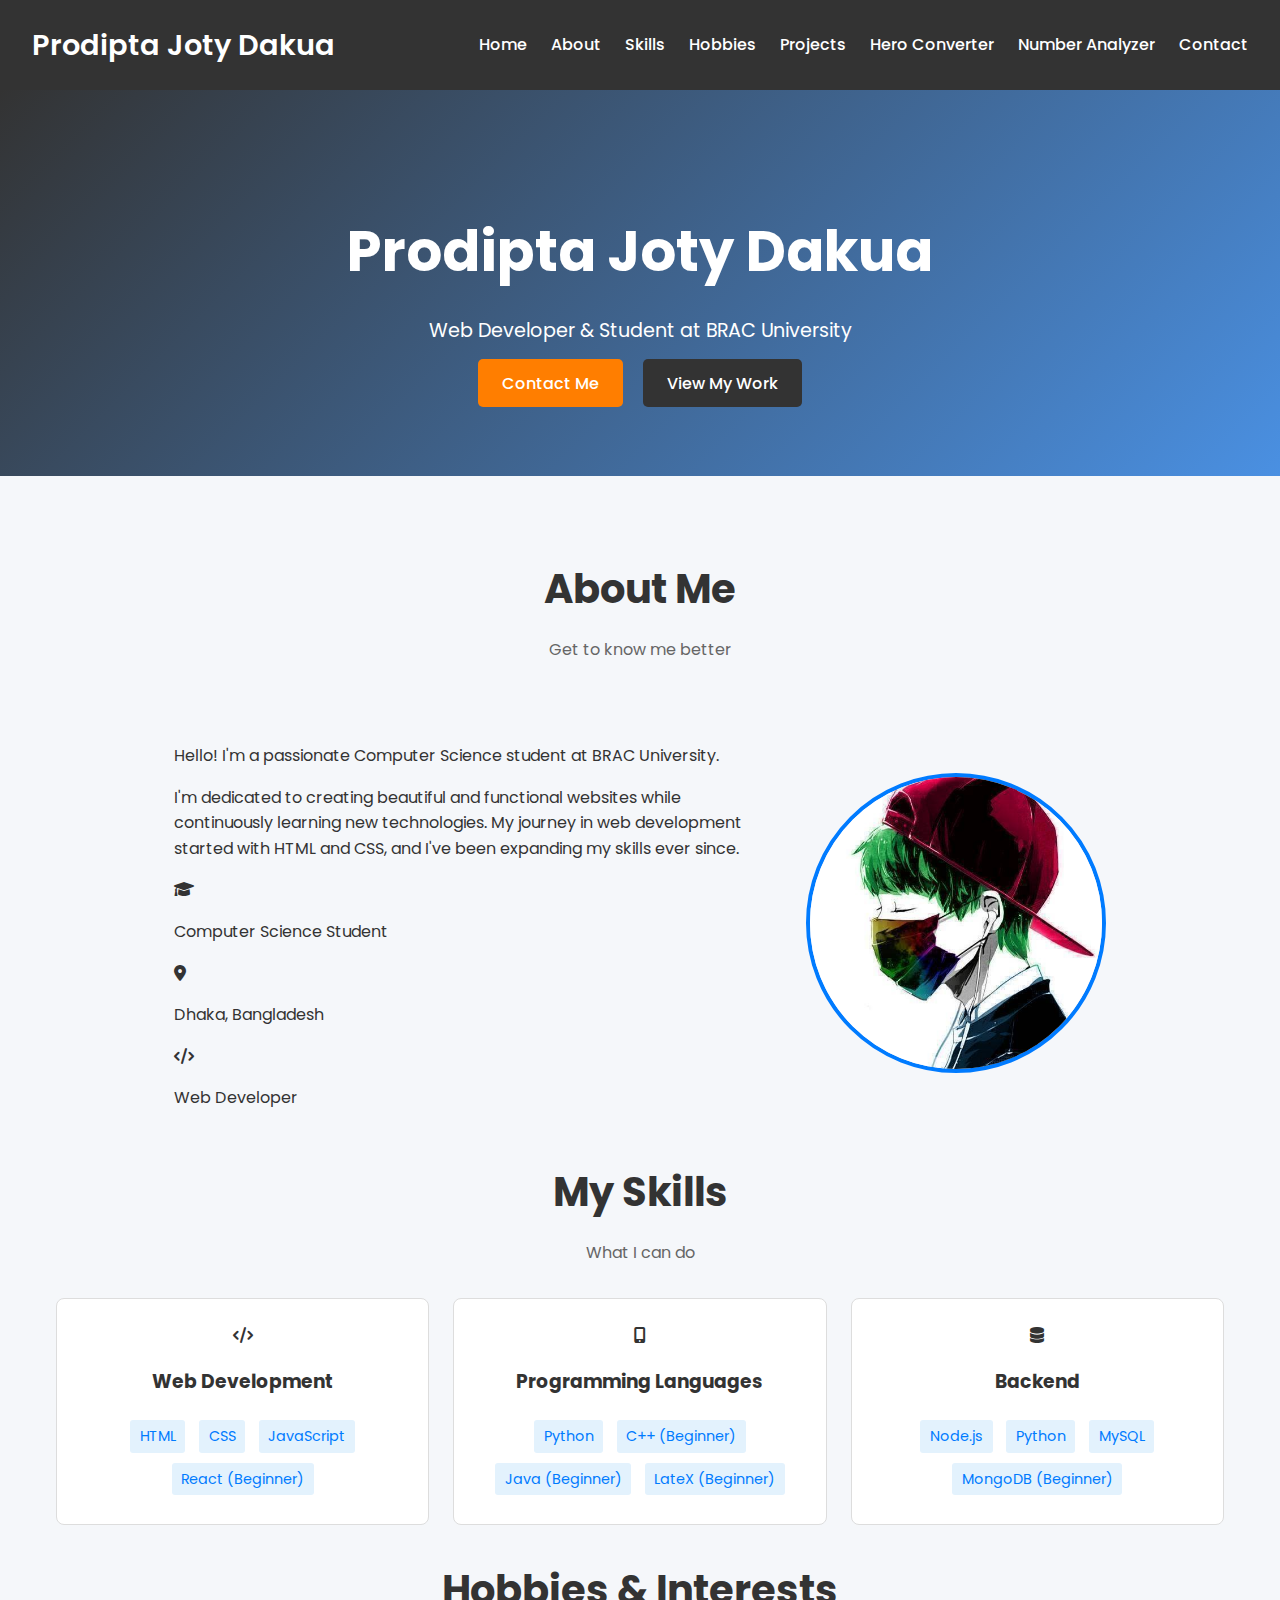
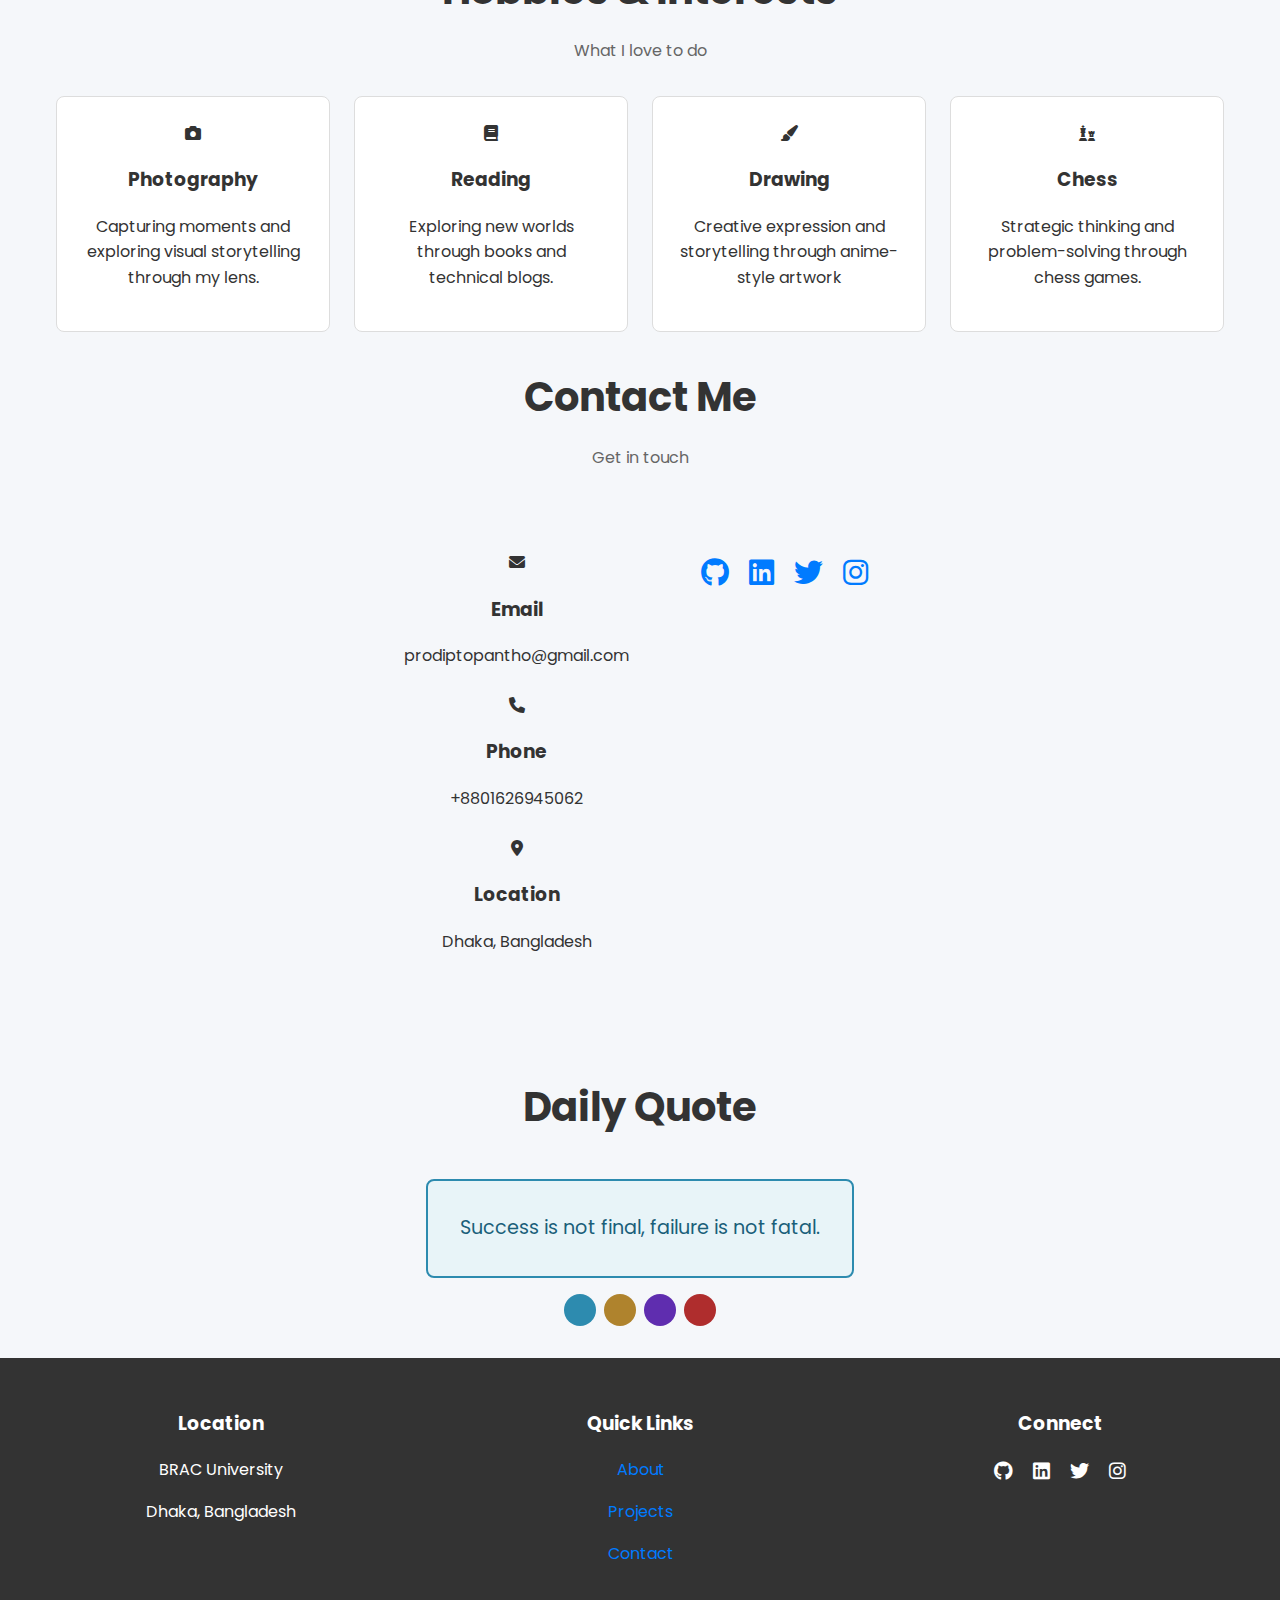
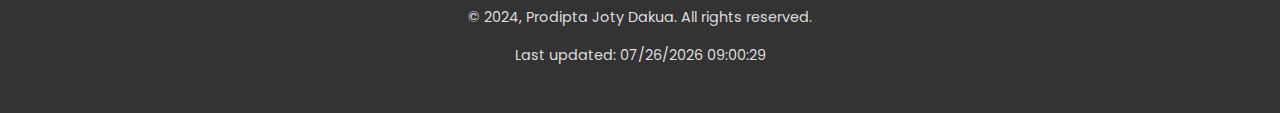
==== commit c7aa5495: "text magic omitted" ====
--- a/index.html
+++ b/index.html
@@ -22,7 +22,6 @@
                 <li><a href="project.html" class="btn btn-secondary" id="viewProjectBtn">Projects</a></li>
                 <li><a href="heroconverter.html" class="btn btn-secondary" id="viewProjectBtn">Hero Converter</a></li>
                 <li><a href="number_analyez.html" class="btn btn-secondary" id="viewProjectBtn">Number Analyzer</a></li>
-                <li><a href="textmagic.html" class="btn btn-secondary" id="viewProjectBtn">Text Magic</a></li>
                 <li><a href="#contact">Contact</a></li>
             </ul>
         </div>
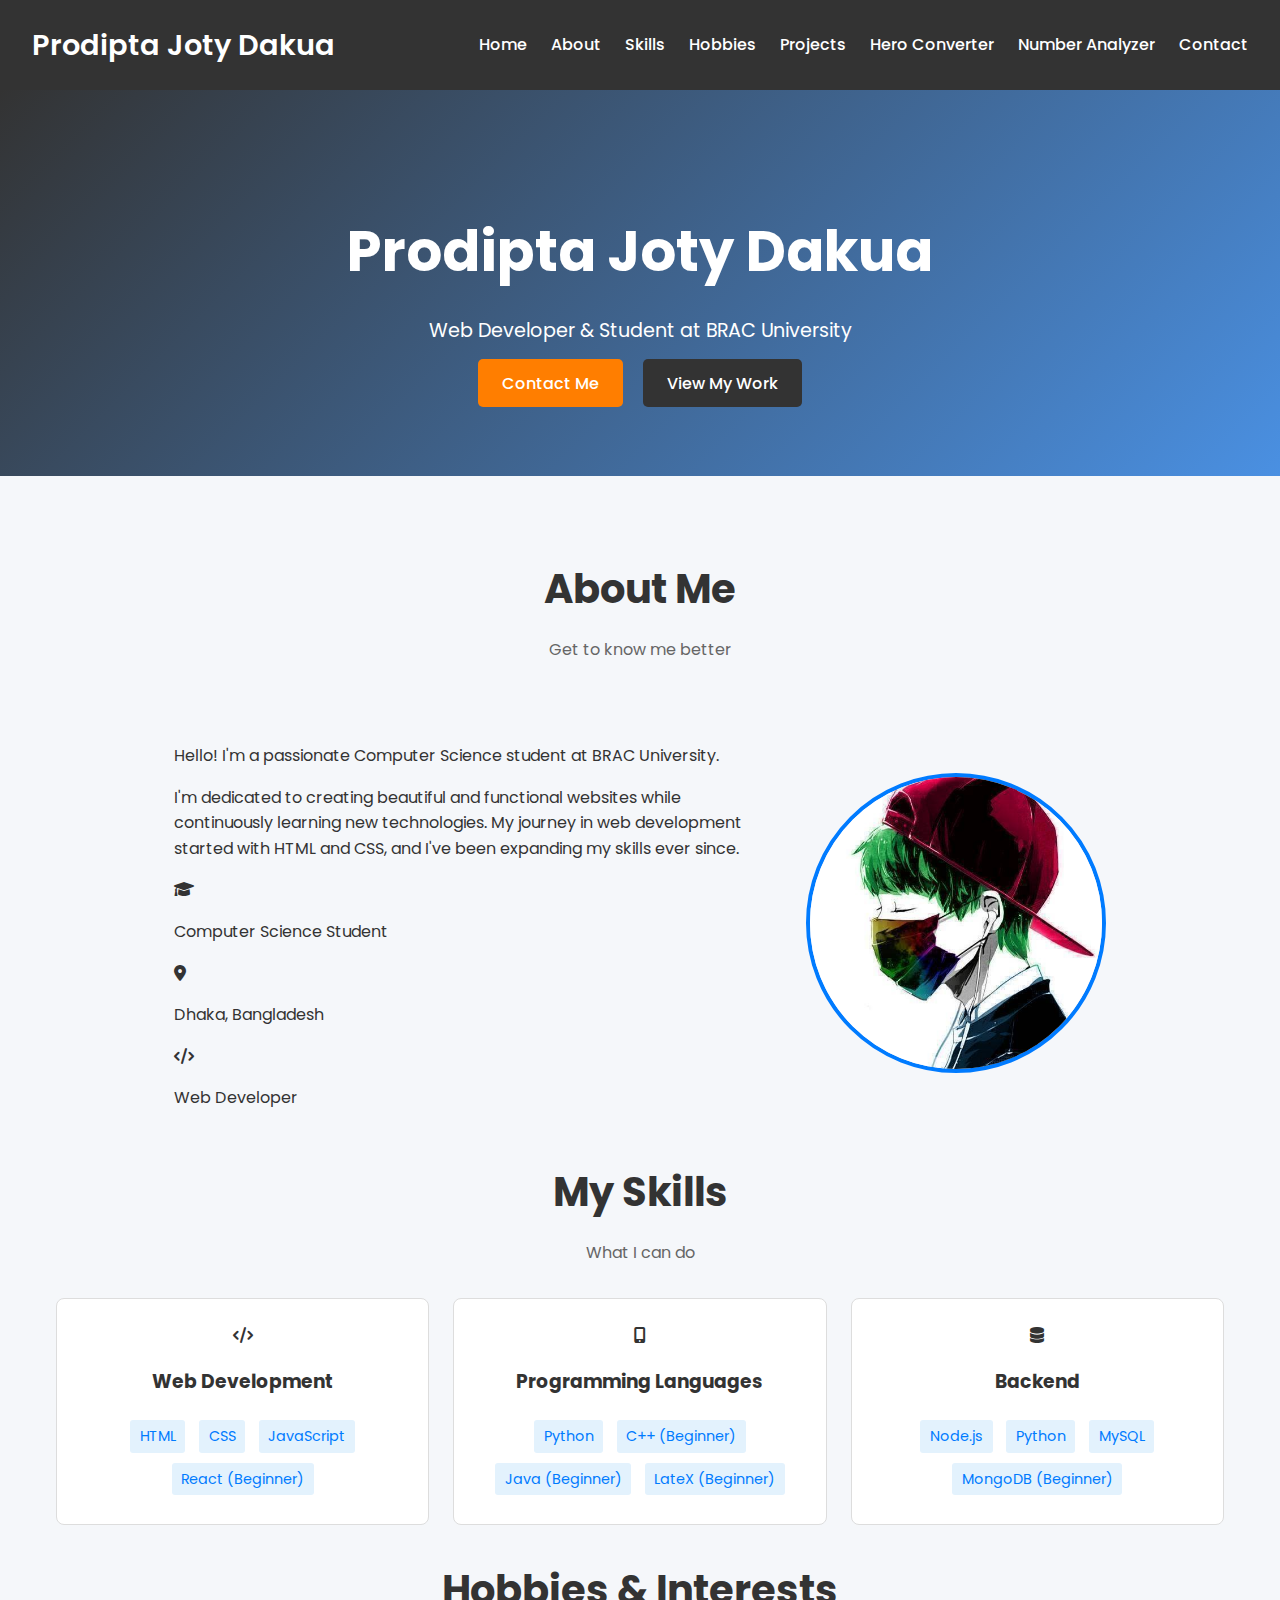
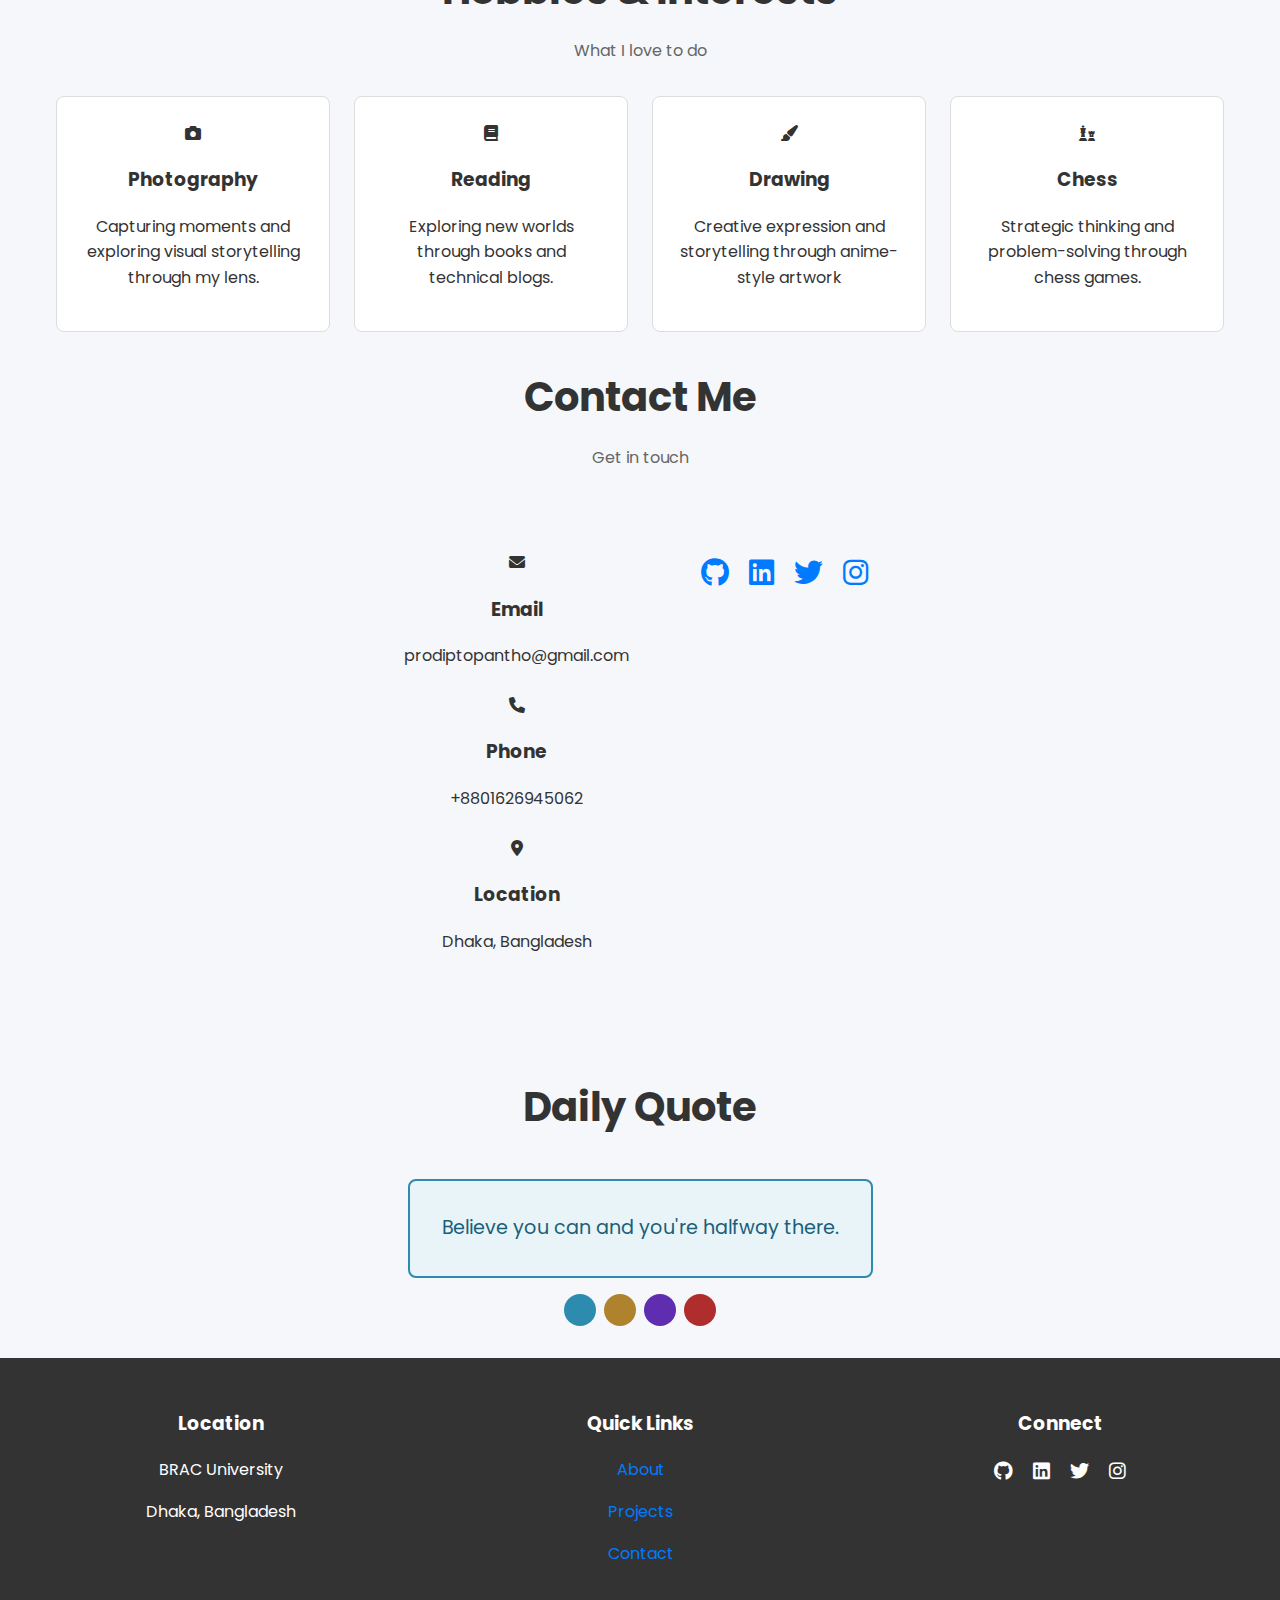
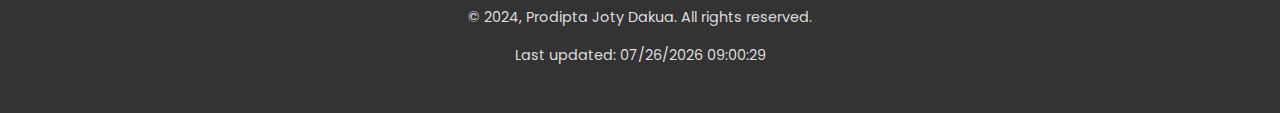
==== commit 9d0fb667: "icon change" ====
--- a/index.html
+++ b/index.html
@@ -4,6 +4,7 @@
     <meta charset="UTF-8">
     <meta name="viewport" content="width=device-width, initial-scale=1.0">
     <title>Prodipta Joty Dakua - Personal Webpage</title>
+    <link rel="icon" type="image/x-icon" href="/images/71560.ico">
     <link rel="stylesheet" href="styles.css">
     <script src="script.js"></script>
     <link href="https://fonts.googleapis.com/css2?family=Poppins:wght@300;400;500;600;700&display=swap" rel="stylesheet">
--- a/styles.css
+++ b/styles.css
@@ -1,3 +1,5 @@
+
+@import url('https://fonts.googleapis.com/css2?family=Roboto:wght@400;700&family=Montserrat:wght@400;700&family=Open+Sans:wght@400;700&display=swap');
 /* General Styles */
 *,
 *::before,
@@ -361,16 +363,15 @@
     }
 }
 
-/* Quote Box Styles */
 .quote-container {
     display: flex;
     flex-direction: column;
     align-items: center;
     gap: 1rem;
     padding: 2rem;
-}
-
-.quote-box {
+  }
+  
+  .quote-box {
     max-width: 600px;
     padding: 2rem;
     border: 2px solid #2d8baf;
@@ -379,31 +380,45 @@
     color: #1a5f7a;
     text-align: center;
     font-size: 1.2rem;
+    font-family: 'Poppins', sans-serif;
     margin: 0 auto;
-}
-
-.color-buttons {
+    transition: color 0.3s, background-color 0.3s, border-color 0.3s;
+  }
+  
+  .color-buttons {
     display: flex;
     gap: 0.5rem;
-}
-
-.color-btn {
+  }
+  
+  .color-btn {
     width: 2rem;
     height: 2rem;
     border-radius: 50%;
     border: none;
     cursor: pointer;
     transition: transform 0.2s;
-}
-
-.color-btn:hover {
+  }
+  
+  .color-btn:hover {
     transform: scale(1.1);
-}
-
-.color-btn:nth-child(1) { background-color: #2d8baf; }
-.color-btn:nth-child(2) { background-color: #af832d; }
-.color-btn:nth-child(3) { background-color: #5f2daf; }
-.color-btn:nth-child(4) { background-color: #af2d2d; }
+  }
+  
+  .color-btn:nth-child(1) { 
+    background-color: #2d8baf;
+    --font-family: 'Poppins', sans-serif;
+  }
+  .color-btn:nth-child(2) { 
+    background-color: #af832d;
+    --font-family: 'Roboto', sans-serif; 
+  }
+  .color-btn:nth-child(3) { 
+    background-color: #5f2daf;
+    --font-family: 'Montserrat', sans-serif;
+  }
+  .color-btn:nth-child(4) { 
+    background-color: #af2d2d;
+    --font-family: 'Open Sans', sans-serif;
+  }
 
 /* Weight Converter Styles */
 .converter-container {
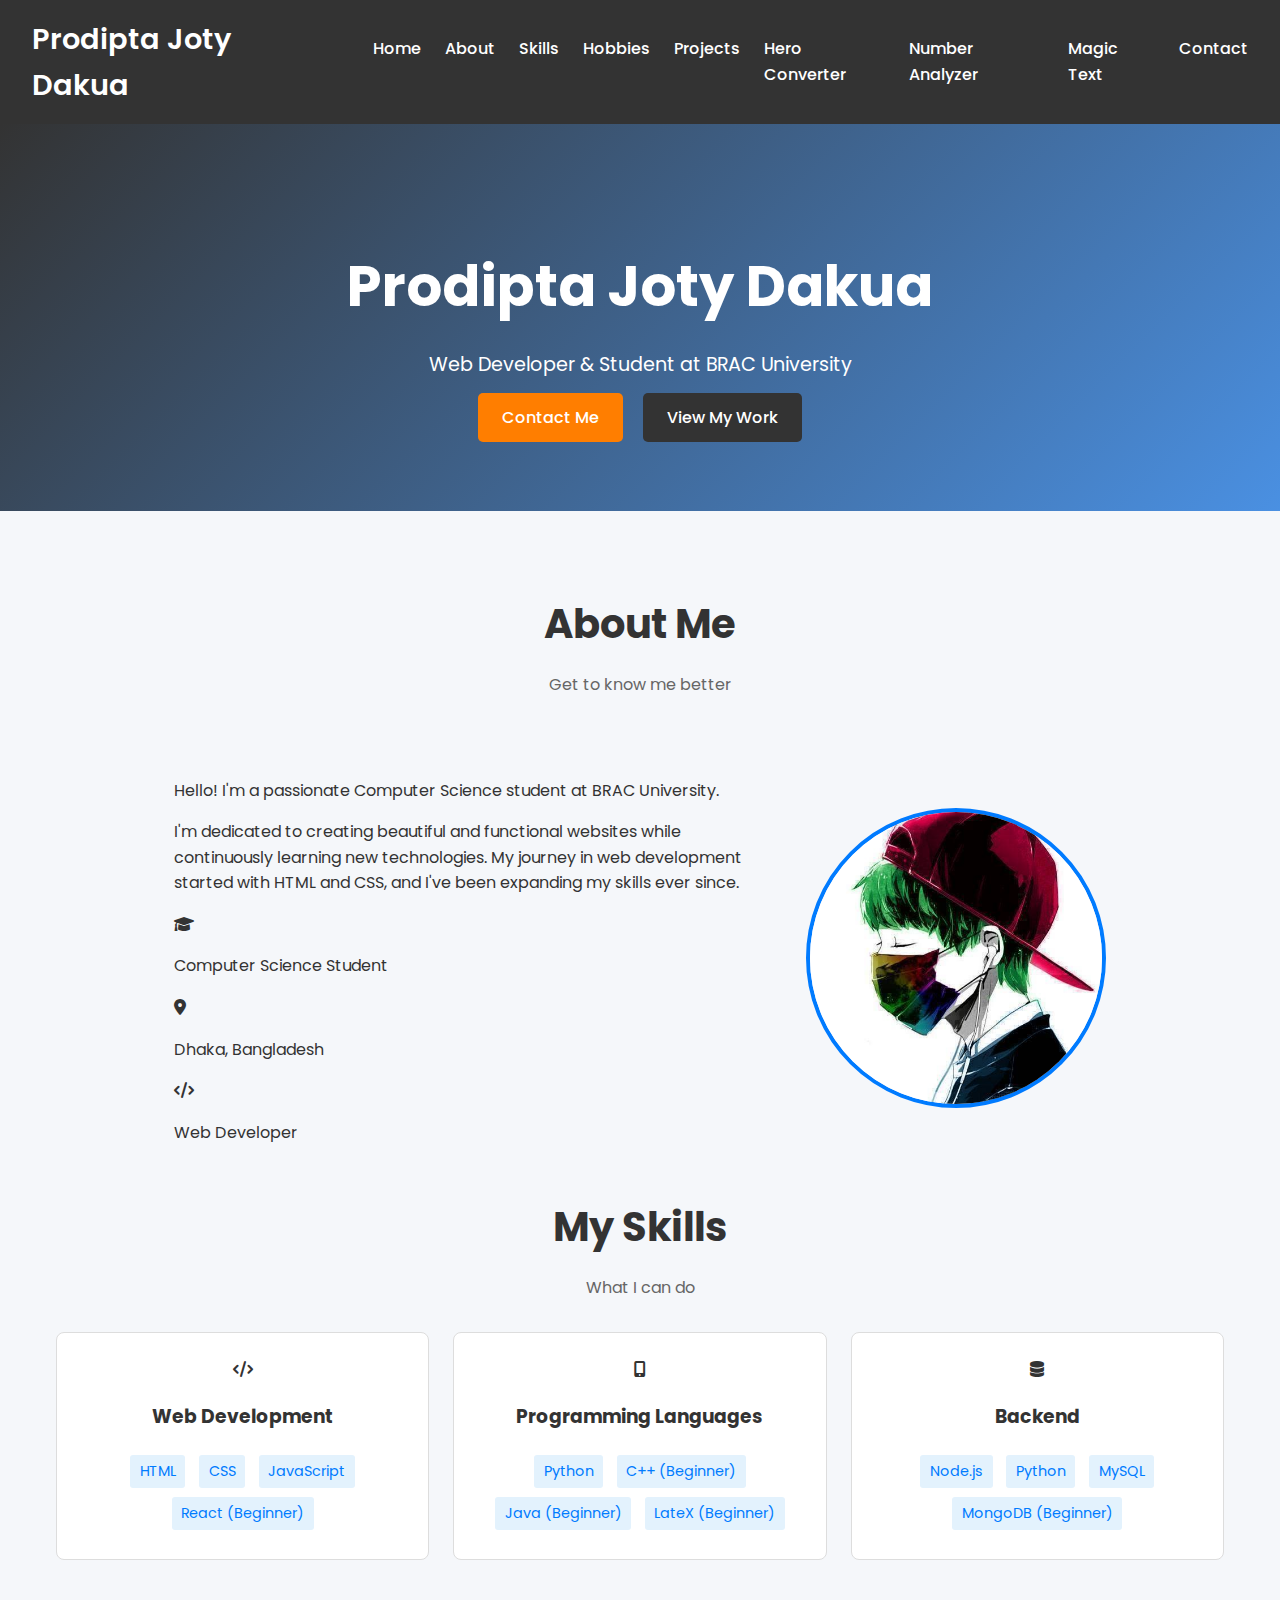
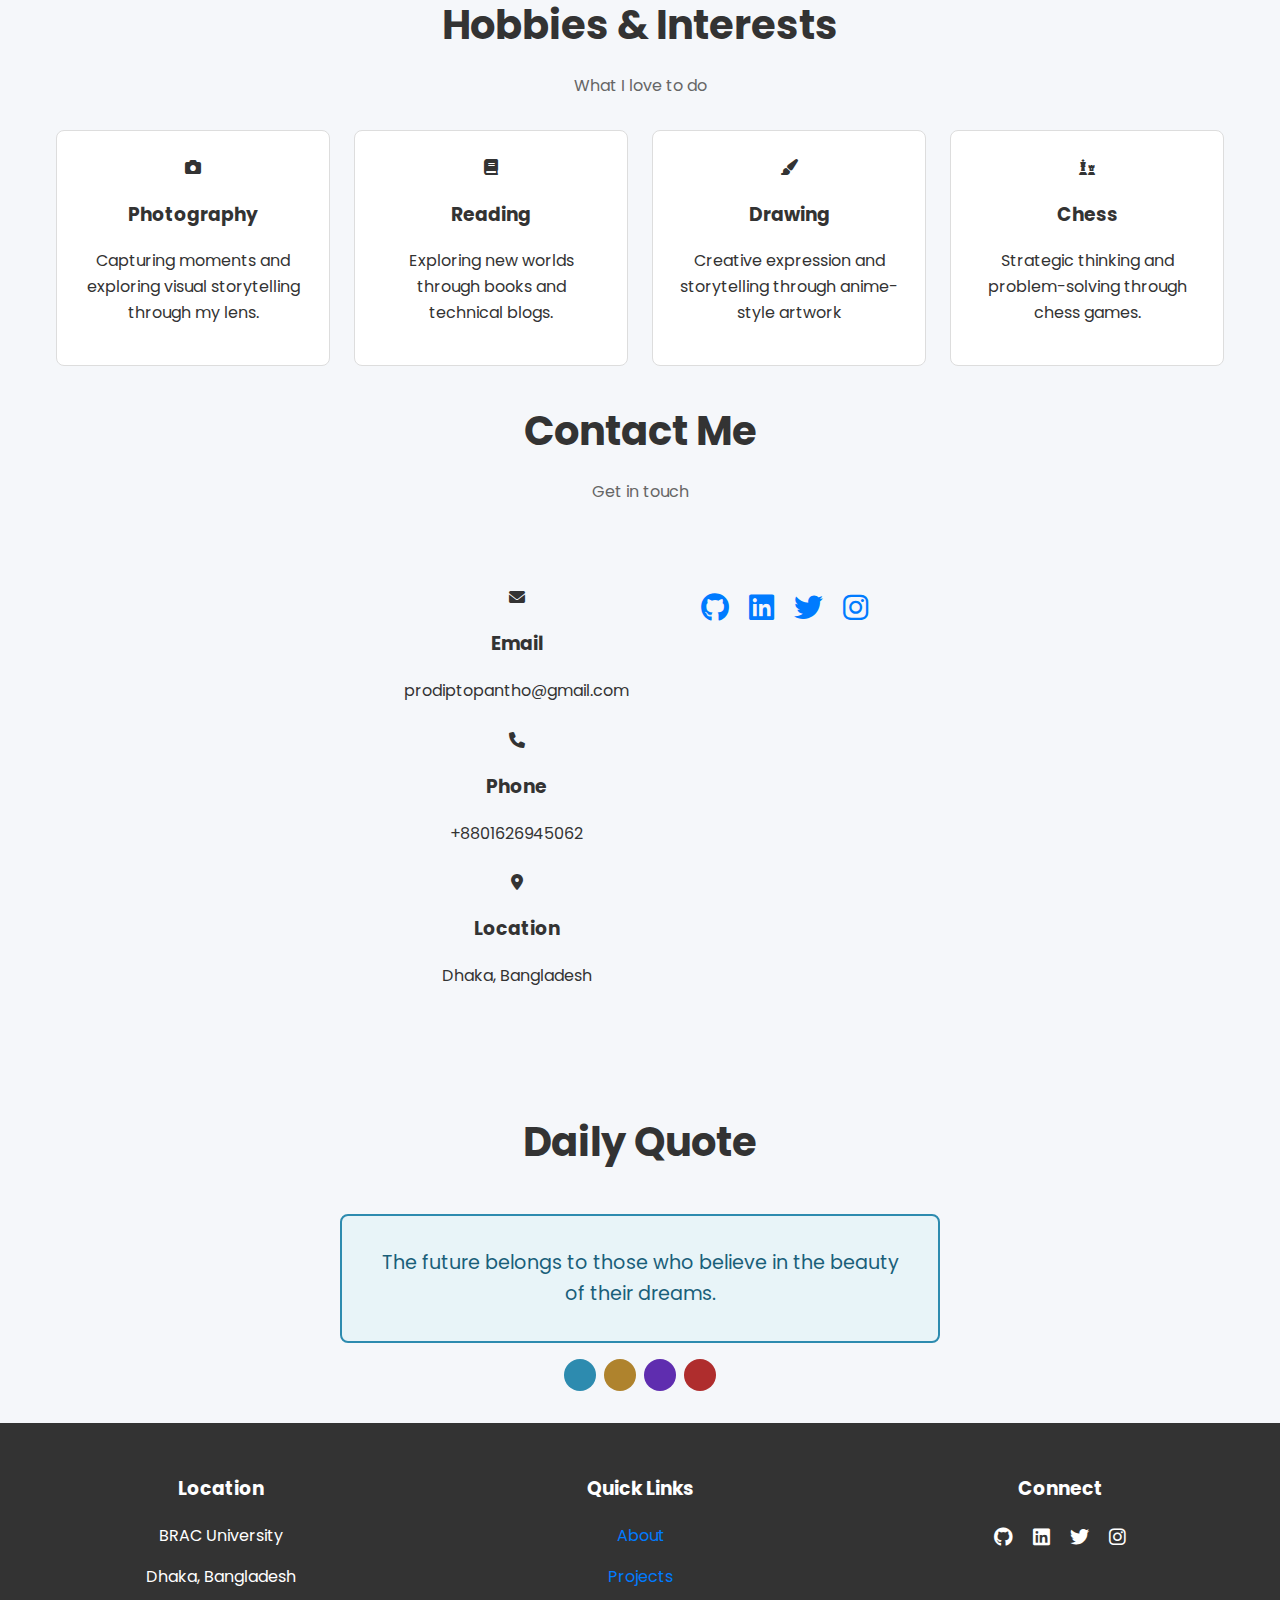
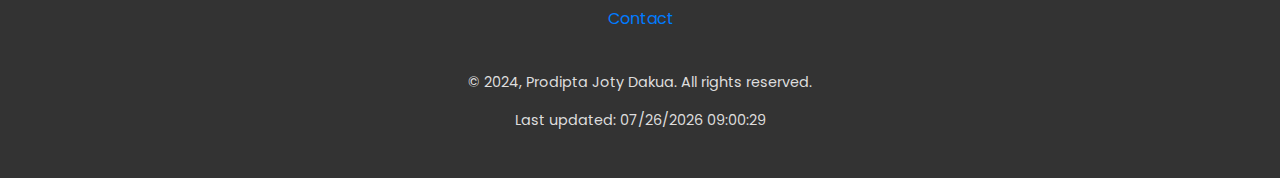
==== commit 97f61e17: "Few fixes. Some magic text work done, not wokring fully" ====
--- a/index.html
+++ b/index.html
@@ -23,6 +23,7 @@
                 <li><a href="project.html" class="btn btn-secondary" id="viewProjectBtn">Projects</a></li>
                 <li><a href="heroconverter.html" class="btn btn-secondary" id="viewProjectBtn">Hero Converter</a></li>
                 <li><a href="number_analyez.html" class="btn btn-secondary" id="viewProjectBtn">Number Analyzer</a></li>
+                <li><a href="textmagic.html" class="btn btn-secondary" id="viewProjectBtn">Magic Text</a></li>
                 <li><a href="#contact">Contact</a></li>
             </ul>
         </div>
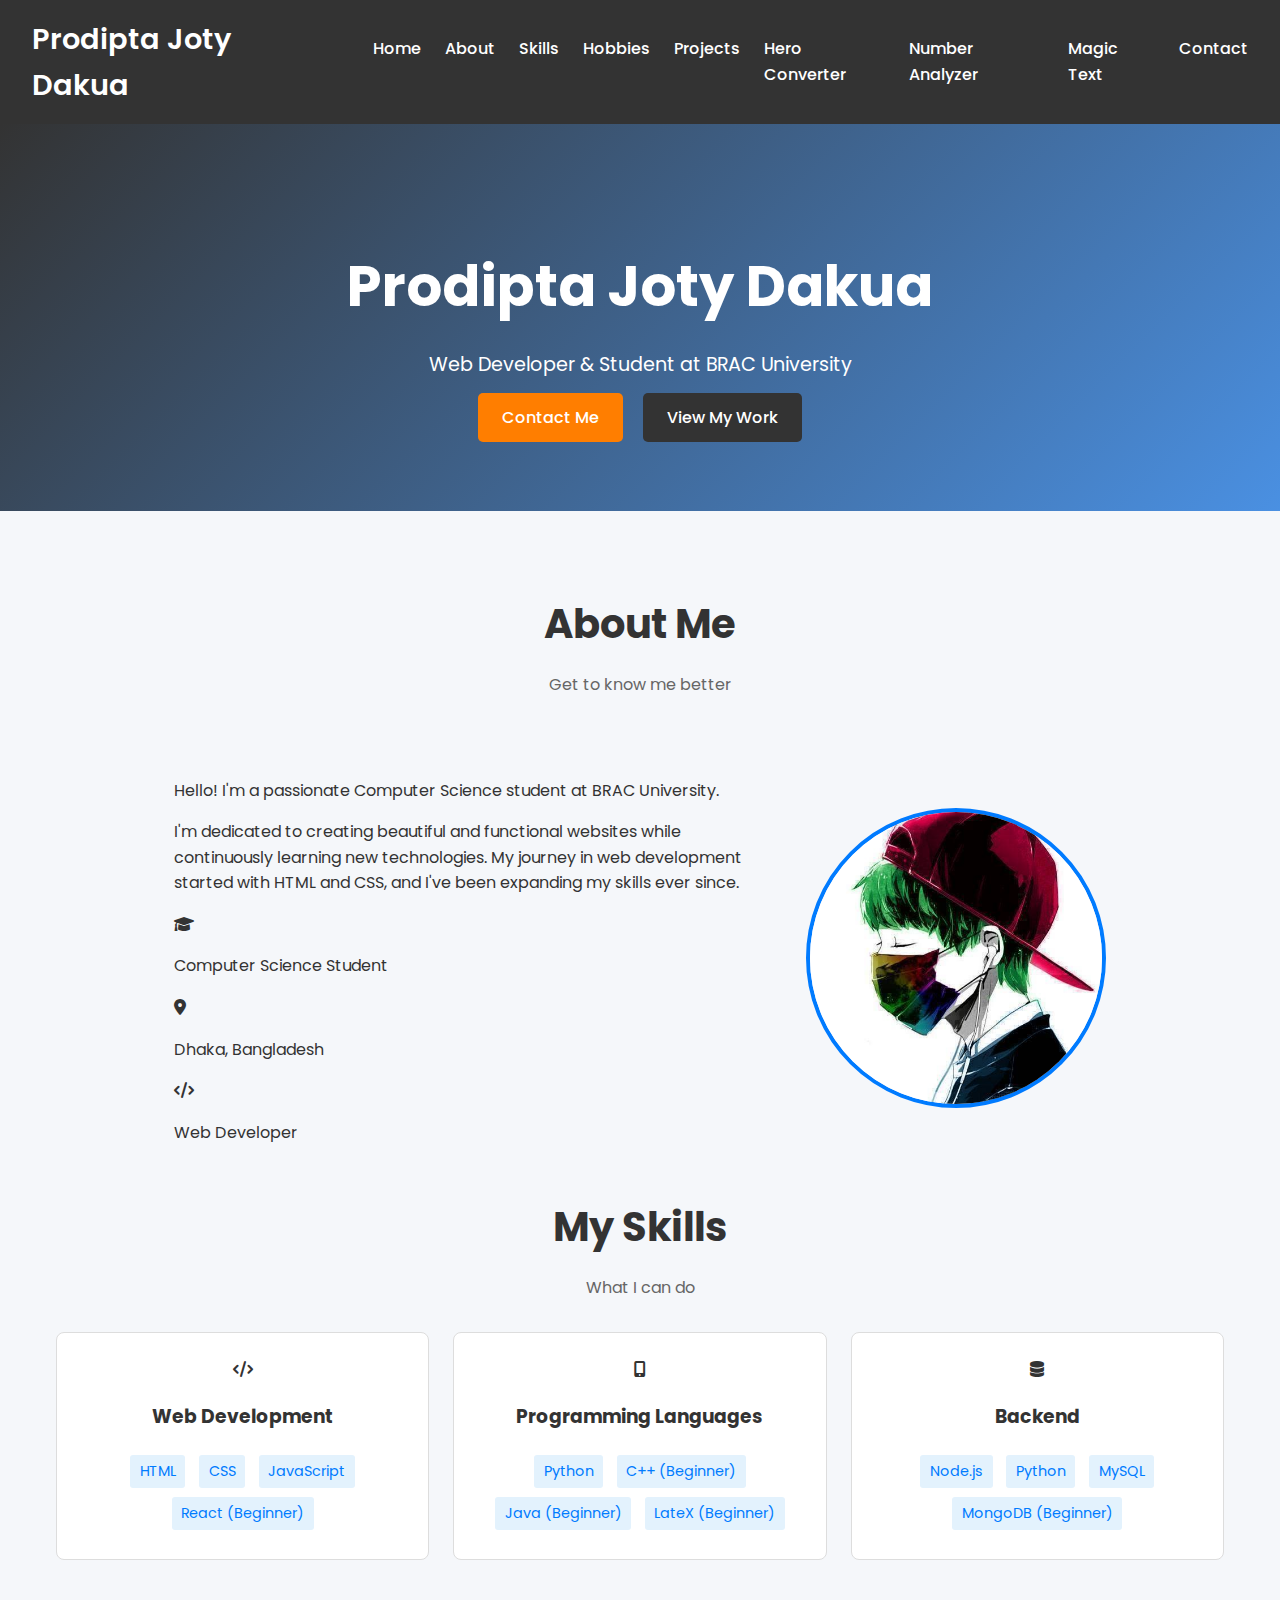
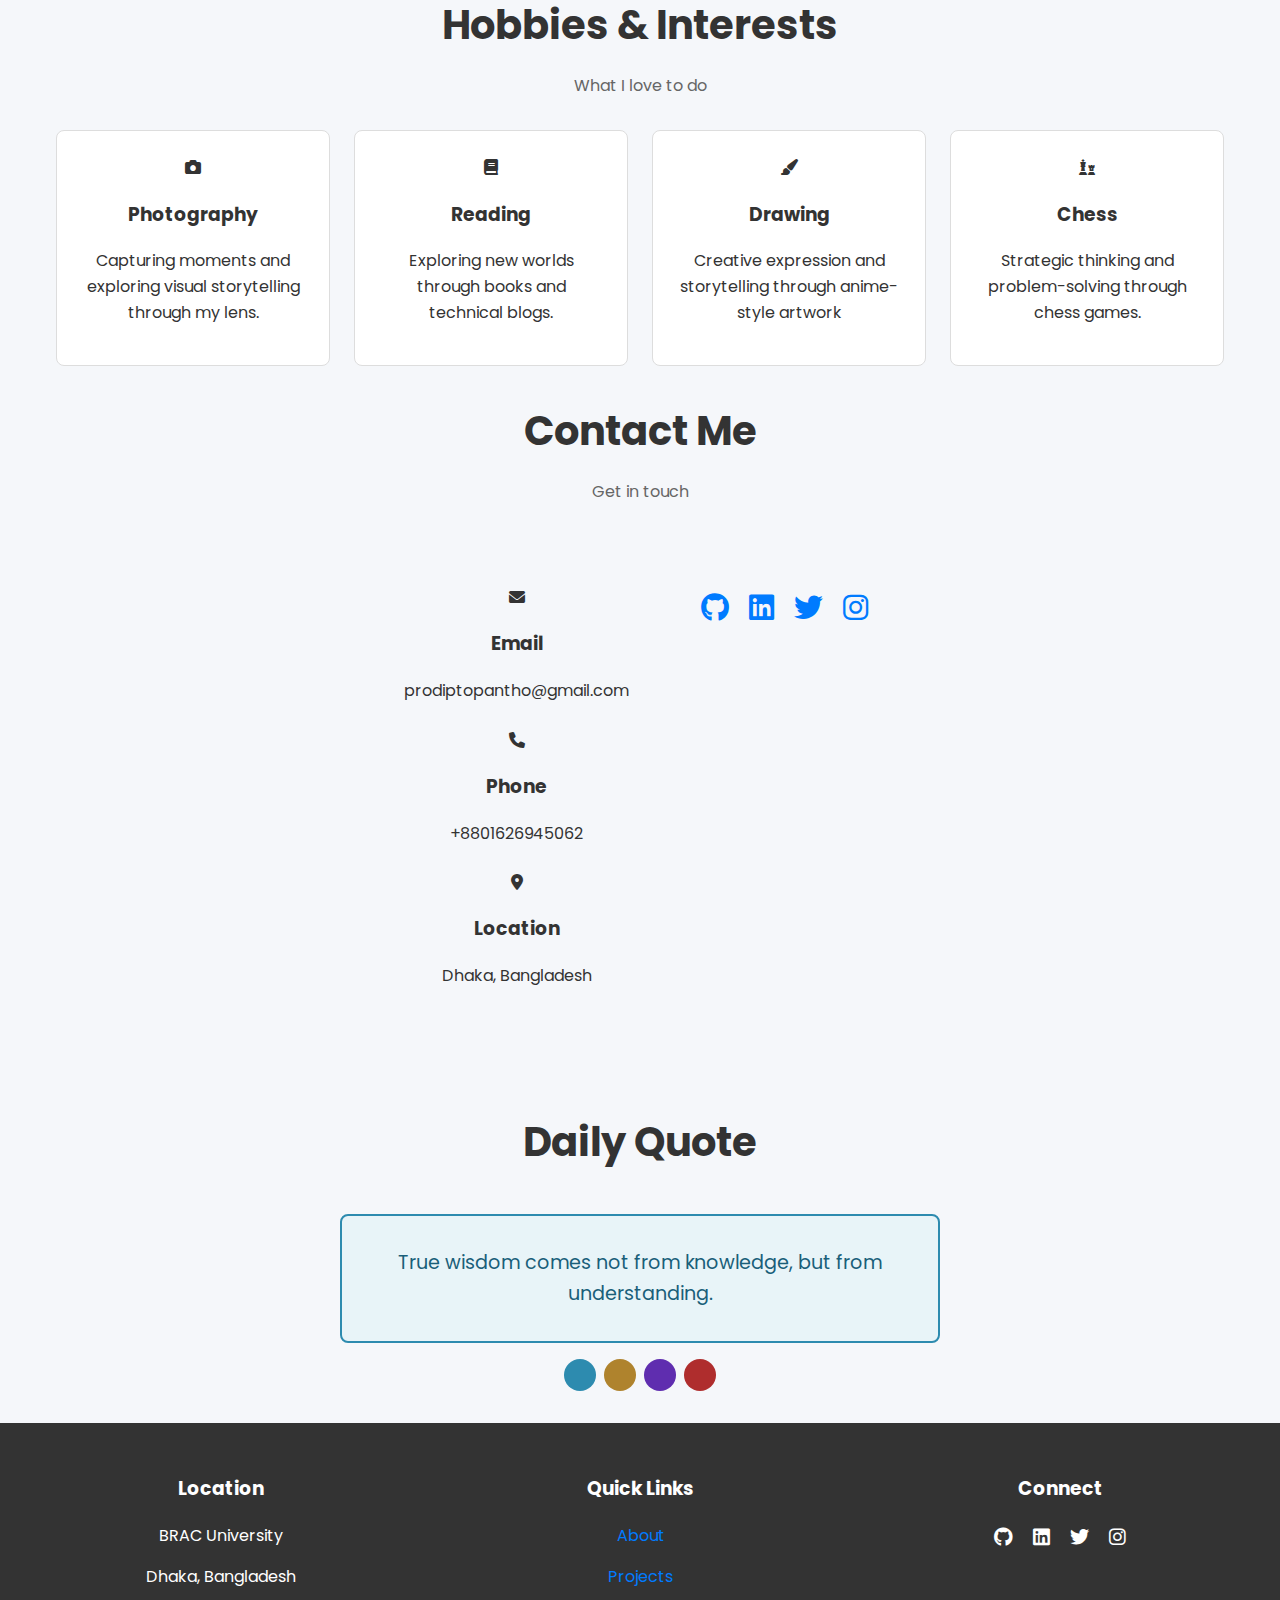
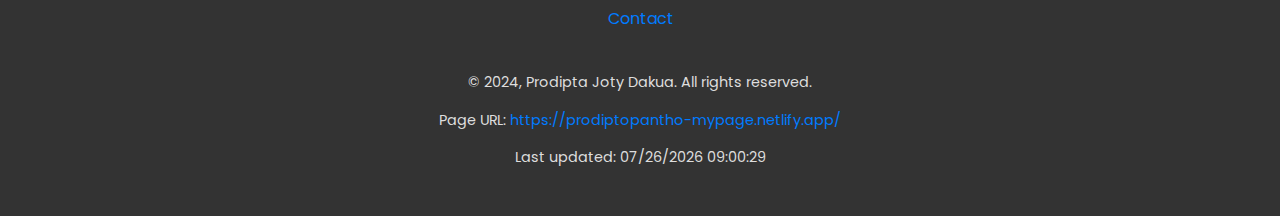
==== commit 9a584ca9: "Done some things" ====
--- a/index.html
+++ b/index.html
@@ -215,6 +215,7 @@
         </div>
         <div class="footer-bottom">
             <p>&copy; 2024, Prodipta Joty Dakua. All rights reserved.</p>
+            <p>Page URL: <a href="https://prodiptopantho-mypage.netlify.app/" target="_blank">https://prodiptopantho-mypage.netlify.app/</a></p>
             <p>Last updated: <span id="last-modified"></span></p>
         </div>
     </footer>
